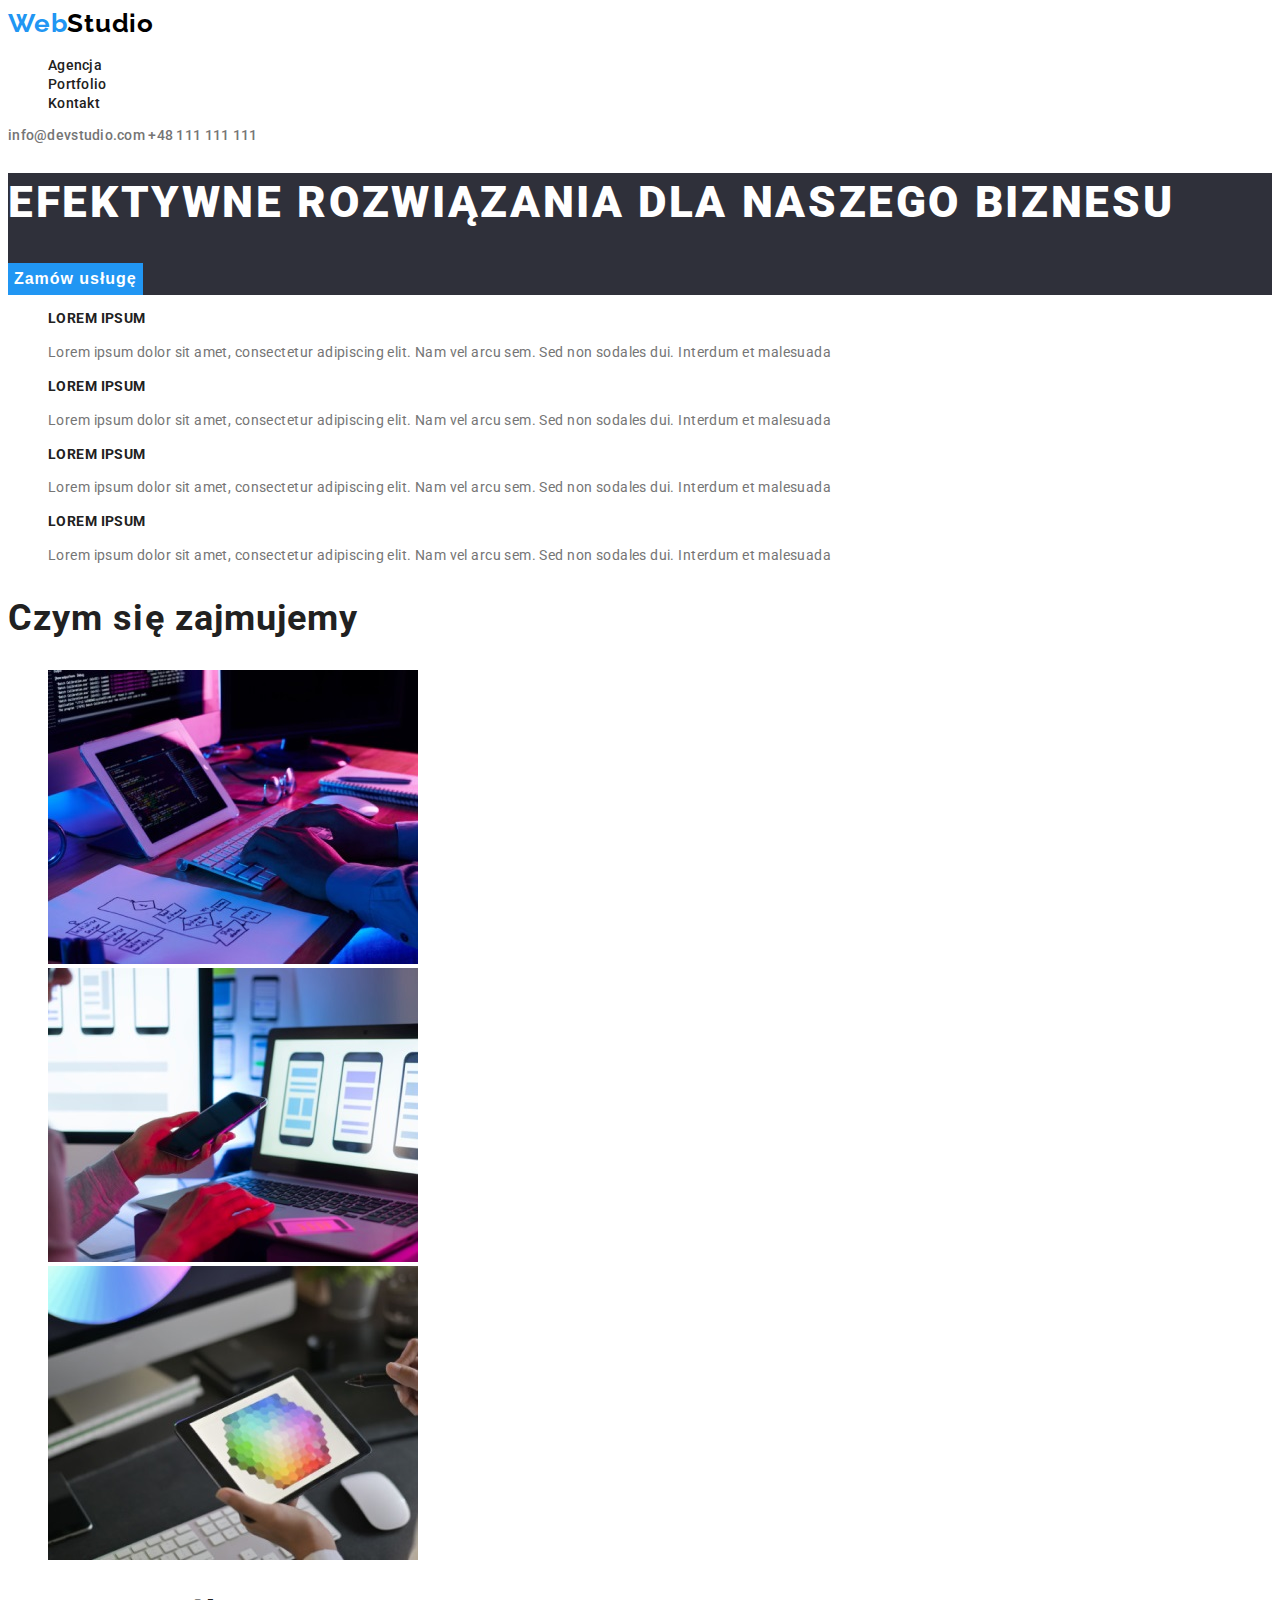
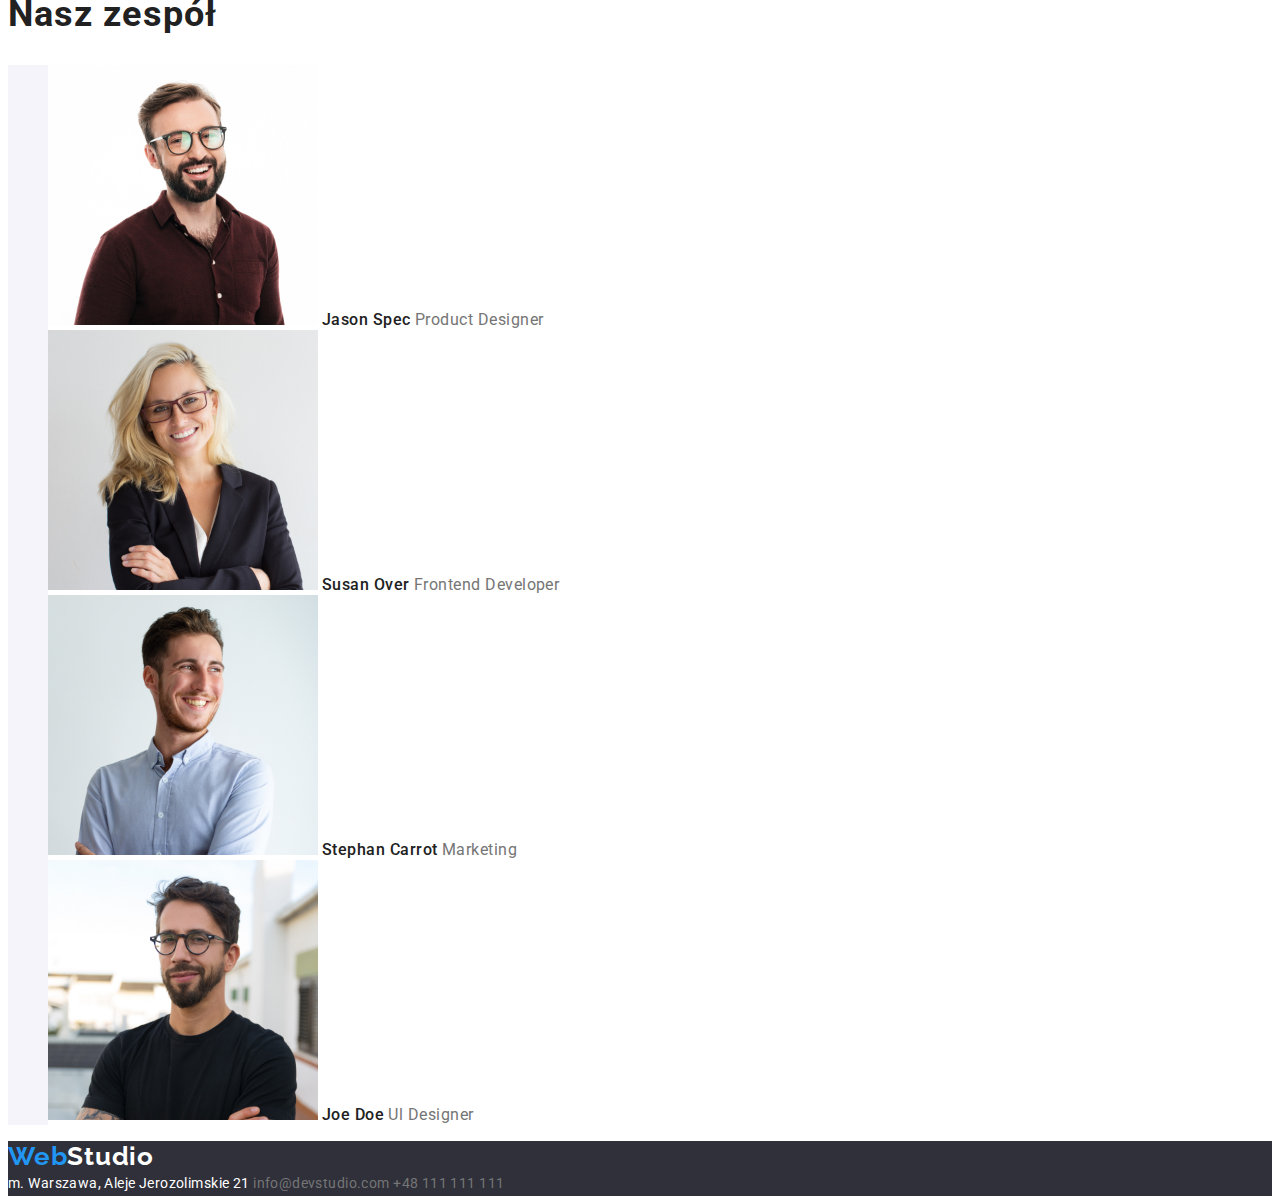
==== index.html @ a043629a "Add files via upload" ====
<!DOCTYPE html>
<html lang="pl">
    <head>
        <meta charset="UTF-8" />
        <meta http-equiv="X-UA-Compatible" content="IE=edge" />
        <meta name="viewport" content="width=device-width, initial-scale=1.0" />
        <title>2 zadanie domowe GoIT</title>
        <!--font czcionka-->
        <link rel="preconnect" href="https://fonts.googleapis.com" />
        <link rel="preconnect" href="https://fonts.gstatic.com" crossorigin />
        <link
            href="https://fonts.googleapis.com/css2?family=Raleway:wght@700&family=Roboto:wght@400;500;700;900&display=swap"
            rel="stylesheet"
        />
        <!--CSS-->
        <link rel="stylesheet" href="style.css" />
    </head>
    <body>
        <header>
            <nav class="navigation">
                <a class="logo" href="index.html"
                    ><span class="logo-web">Web</span>Studio</a
                >
                <ul class="main-nav">
                    <li><a href="#">Agencja</a></li>
                    <li>
                        <a href="portfolio.html">Portfolio</a>
                    </li>
                    <li><a href="#">Kontakt</a></li>
                </ul>
            </nav>
            <div class="header-contacts">
                <a href="mailto:info@devstudio.com">info@devstudio.com</a>
                <a href="tel:+48111111111">+48 111 111 111</a>
            </div>
        </header>
        <main>
            <section class="main-question">
                <h1>efektywne rozwiązania dla naszego biznesu</h1>
                <button type="button">Zamów usługę</button>
            </section>
            <!--definicje-->
            <section>
                <ul class="descriptions-list">
                    <li>
                        <h3>lorem ipsum</h3>
                        <p>
                            Lorem ipsum dolor sit amet, consectetur adipiscing
                            elit. Nam vel arcu sem. Sed non sodales dui.
                            Interdum et malesuada
                        </p>
                    </li>
                    <li>
                        <h3>lorem ipsum</h3>
                        <p>
                            Lorem ipsum dolor sit amet, consectetur adipiscing
                            elit. Nam vel arcu sem. Sed non sodales dui.
                            Interdum et malesuada
                        </p>
                    </li>
                    <li>
                        <h3>lorem ipsum</h3>
                        <p>
                            Lorem ipsum dolor sit amet, consectetur adipiscing
                            elit. Nam vel arcu sem. Sed non sodales dui.
                            Interdum et malesuada
                        </p>
                    </li>
                    <li>
                        <h3>lorem ipsum</h3>
                        <p>
                            Lorem ipsum dolor sit amet, consectetur adipiscing
                            elit. Nam vel arcu sem. Sed non sodales dui.
                            Interdum et malesuada
                        </p>
                    </li>
                </ul>
            </section>
            <!--specyfikacja-->
            <section class="specification-images">
                <h2>Czym się zajmujemy</h2>
                <ul class="device-photos">
                    <li>
                        <img
                            src="images/writing-computer.jpg"
                            alt="osoba pracująca na laptopie"
                            width="370"
                            height="294"
                        />
                    </li>
                    <li>
                        <img
                            src="images/phone-computer.jpg"
                            alt="osoba pracująca na laptopie trzyma w dłoni telefon"
                            width="370"
                            height="294"
                        />
                    </li>
                    <li>
                        <img
                            src="images/clicking-tablet.jpg"
                            alt="osoba pracująca na tablecie"
                            width="370"
                            height="294"
                        />
                    </li>
                </ul>
            </section>
            <!--nasz zespół-->
            <section class="our-team">
                <h2>Nasz zespół</h2>
                <ul class="team-list">
                    <li>
                        <img
                            src="images/jason-spec.jpg"
                            alt="Uśmiechnięty mężczyzna z brodą w okularach"
                            width="270"
                            height="260"
                        />
                        <span>Jason Spec</span>
                        <span>Product Designer</span>
                    </li>

                    <li>
                        <img
                            src="images/susan-over.jpg"
                            alt="Kobieta w blond włosach w okularach"
                            width="270"
                            height="260"
                        />
                        <span>Susan Over</span>
                        <span>Frontend Developer</span>
                    </li>
                    <li>
                        <img
                            src="images/stephan-carrot.jpg"
                            alt="Młody uśmiechnięty brunet"
                            width="270"
                            height="260"
                        />
                        <span>Stephan Carrot</span>
                        <span>Marketing</span>
                    </li>
                    <li>
                        <img
                            src="images/joe-doe.jpg"
                            alt="Brunet w okularach z zarostem"
                            width="270"
                            height="260"
                        />
                        <span>Joe Doe</span>
                        <span>Ul Designer</span>
                    </li>
                </ul>
            </section>
        </main>
        <footer class="main-footer">
            <a class="logo" href="index.html"
                ><span class="logo-web">Web</span
                ><span class="logo-studio">Studio</span></a
            >
            <address class="footer-contacts">
                m. Warszawa, Aleje Jerozolimskie 21
                <a href="mailto:info@devstudio.com">info@devstudio.com</a>
                <a href="tel:+48111111111">+48 111 111 111</a>
            </address>
        </footer>
    </body>
</html>
---- style.css ----
:root {
    --color1: #000000;
    --color2: #2196f3;
    --color3: #757575;
    --color4: #2f303a;
    --color5: #ffffff;
    --color6: #f5f4fa;
    --color7: #212121;
}
body {
    font-family: 'Raleway', sans-serif;
    font-family: 'Roboto', sans-serif;
    color: var(--color7);
    background-color: var(--color5);
}
.navigation a {
    text-decoration: none;
}
.logo {
    color: var(--color1);
    font-family: 'Raleway', sans-serif;
    font-weight: 700;
    font-size: 26px;
    line-height: 1.19;
    letter-spacing: 0.03em;
    text-decoration: none;
}
.logo-web {
    color: var(--color2);
}

.main-nav {
    list-style: none;
}
.main-nav a {
    color: var(--color7);
    font-weight: 500;
    font-size: 14px;
    line-height: 1.14;
    letter-spacing: 0.02em;
}
.main-nav a:hover,
.main-nav a:focus {
    cursor: pointer;
    color: var(--color2);
}

.header-contacts {
    font-weight: 500;
    font-size: 14px;
    line-height: 1.14;
    letter-spacing: 0.02em;
}
.header-contacts a {
    color: var(--color3);
    text-decoration: none;
}
.header-contacts a:hover,
.header-contacts a:focus {
    cursor: pointer;
    color: var(--color2);
}

.main-question {
    background-color: var(--color4);
}
.main-question h1 {
    letter-spacing: 0.06em;
    text-transform: uppercase;
    color: var(--color5);
    font-weight: 900;
    font-size: 44px;
    line-height: 1.36;
}

.main-question button {
    background: var(--color2);
    color: var(--color5);
    font-weight: 700;
    font-size: 16px;
    line-height: 1.88;
    letter-spacing: 0.06em;
    border: none;
    cursor: pointer;
}
.descriptions-list {
    list-style: none;
}

.descriptions-list h3 {
    font-weight: 700;
    font-size: 14px;
    line-height: 1.14;
    letter-spacing: 0.03em;
    text-transform: uppercase;
}
.descriptions-list p {
    color: var(--color3);
    font-size: 14px;
    line-height: 1.71;
    letter-spacing: 0.03em;
}

.specification-images h2 {
    font-weight: 700;
    font-size: 36px;
    line-height: 1.16;
    letter-spacing: 0.03em;
}
.device-photos {
    list-style: none;
}
.our-team h2 {
    font-weight: 700;
    font-size: 36px;
    line-height: 1.16;
    letter-spacing: 0.03em;
}
.team-list {
    background: var(--color6);
    list-style: none;
}
.team-list li {
    background: var(--color5);
}

.team-list span:nth-child(even) {
    color: var(--color7);
    font-weight: 500;
    font-size: 16px;
    line-height: 1.18;
    letter-spacing: 0.03em;
}
.team-list span:nth-child(odd) {
    color: var(--color3);
    font-size: 16px;
    line-height: 1.18;
    letter-spacing: 0.03em;
}

.main-footer {
    background: var(--color4);
}
.logo-studio {
    color: var(--color5);
}
.footer-contacts {
    font-style: normal;
    font-size: 14px;
    line-height: 1.71;
    letter-spacing: 0.03em;
    color: var(--color5);
}
.footer-contacts a {
    color: var(--color3);
    text-decoration: none;
}
.footer-contacts a:hover,
.footer-contacts a:focus {
    cursor: pointer;
    color: var(--color2);
}

.button-portfolio-list {
    list-style: none;
}
.button-portfolio-list button {
    background-color: var(--color6);
    border: none;
    font-weight: 500;
    font-size: 16px;
    line-height: 1.62;
    letter-spacing: 0.03em;
    color: var(--color7);
    cursor: pointer;
}
.button-portfolio-list button:hover,
.button-portfolio-list button:focus {
    color: var(--color5);
    background: var(--color2);
}
.portfolio-pages-list {
    list-style: none;
}
.portfolio-pages-list li {
    border: 1px solid #eeeeee;
}
.portfolio-pages-list span:nth-child(even) {
    font-weight: 700;
    font-size: 18px;
    line-height: 2;
    letter-spacing: 0.06em;
}
.portfolio-pages-list span:nth-child(odd) {
    color: var(--color3);
    font-size: 16px;
    line-height: 1.88;
    letter-spacing: 0.03em;
}
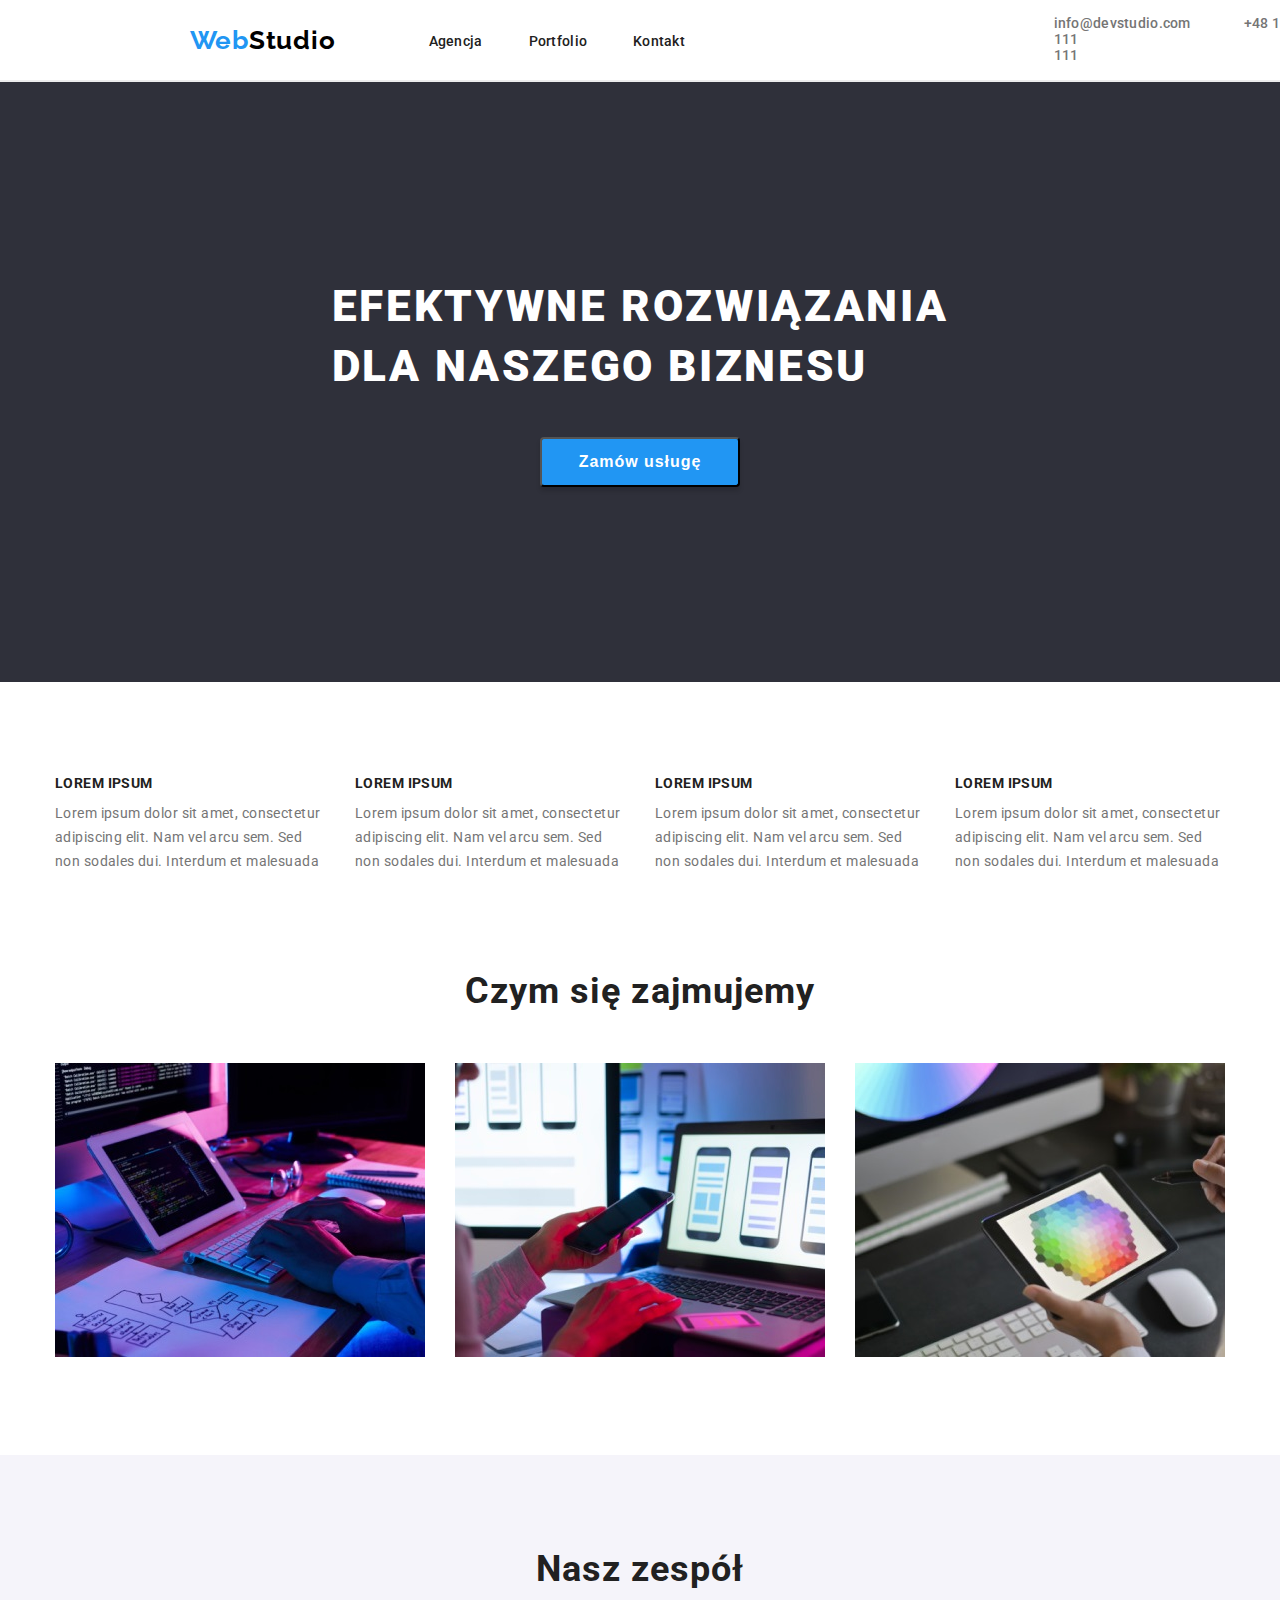
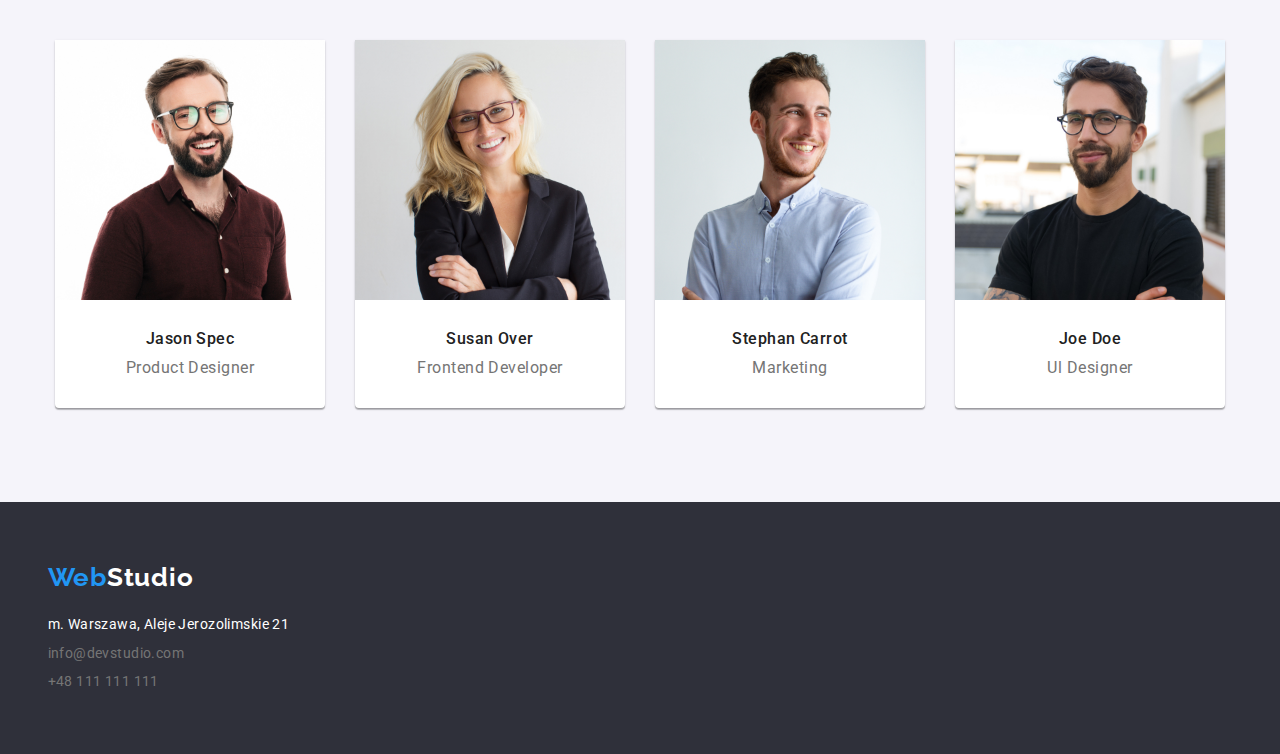
==== commit 47670991: "part 2 all content" ====
--- a/index.html
+++ b/index.html
@@ -1,169 +1,183 @@
 <!DOCTYPE html>
 <html lang="pl">
-    <head>
-        <meta charset="UTF-8" />
-        <meta http-equiv="X-UA-Compatible" content="IE=edge" />
-        <meta name="viewport" content="width=device-width, initial-scale=1.0" />
-        <title>2 zadanie domowe GoIT</title>
-        <!--font czcionka-->
-        <link rel="preconnect" href="https://fonts.googleapis.com" />
-        <link rel="preconnect" href="https://fonts.gstatic.com" crossorigin />
-        <link
-            href="https://fonts.googleapis.com/css2?family=Raleway:wght@700&family=Roboto:wght@400;500;700;900&display=swap"
-            rel="stylesheet"
-        />
-        <!--CSS-->
-        <link rel="stylesheet" href="style.css" />
-    </head>
-    <body>
-        <header>
-            <nav class="navigation">
-                <a class="logo" href="index.html"
-                    ><span class="logo-web">Web</span>Studio</a
-                >
-                <ul class="main-nav">
-                    <li><a href="#">Agencja</a></li>
-                    <li>
-                        <a href="portfolio.html">Portfolio</a>
-                    </li>
-                    <li><a href="#">Kontakt</a></li>
-                </ul>
-            </nav>
-            <div class="header-contacts">
-                <a href="mailto:info@devstudio.com">info@devstudio.com</a>
-                <a href="tel:+48111111111">+48 111 111 111</a>
-            </div>
-        </header>
-        <main>
-            <section class="main-question">
-                <h1>efektywne rozwiązania dla naszego biznesu</h1>
-                <button type="button">Zamów usługę</button>
-            </section>
-            <!--definicje-->
-            <section>
-                <ul class="descriptions-list">
-                    <li>
-                        <h3>lorem ipsum</h3>
-                        <p>
-                            Lorem ipsum dolor sit amet, consectetur adipiscing
-                            elit. Nam vel arcu sem. Sed non sodales dui.
-                            Interdum et malesuada
-                        </p>
-                    </li>
-                    <li>
-                        <h3>lorem ipsum</h3>
-                        <p>
-                            Lorem ipsum dolor sit amet, consectetur adipiscing
-                            elit. Nam vel arcu sem. Sed non sodales dui.
-                            Interdum et malesuada
-                        </p>
-                    </li>
-                    <li>
-                        <h3>lorem ipsum</h3>
-                        <p>
-                            Lorem ipsum dolor sit amet, consectetur adipiscing
-                            elit. Nam vel arcu sem. Sed non sodales dui.
-                            Interdum et malesuada
-                        </p>
-                    </li>
-                    <li>
-                        <h3>lorem ipsum</h3>
-                        <p>
-                            Lorem ipsum dolor sit amet, consectetur adipiscing
-                            elit. Nam vel arcu sem. Sed non sodales dui.
-                            Interdum et malesuada
-                        </p>
-                    </li>
-                </ul>
-            </section>
-            <!--specyfikacja-->
-            <section class="specification-images">
-                <h2>Czym się zajmujemy</h2>
-                <ul class="device-photos">
-                    <li>
-                        <img
-                            src="images/writing-computer.jpg"
-                            alt="osoba pracująca na laptopie"
-                            width="370"
-                            height="294"
-                        />
-                    </li>
-                    <li>
-                        <img
-                            src="images/phone-computer.jpg"
-                            alt="osoba pracująca na laptopie trzyma w dłoni telefon"
-                            width="370"
-                            height="294"
-                        />
-                    </li>
-                    <li>
-                        <img
-                            src="images/clicking-tablet.jpg"
-                            alt="osoba pracująca na tablecie"
-                            width="370"
-                            height="294"
-                        />
-                    </li>
-                </ul>
-            </section>
-            <!--nasz zespół-->
-            <section class="our-team">
-                <h2>Nasz zespół</h2>
-                <ul class="team-list">
-                    <li>
-                        <img
-                            src="images/jason-spec.jpg"
-                            alt="Uśmiechnięty mężczyzna z brodą w okularach"
-                            width="270"
-                            height="260"
-                        />
-                        <span>Jason Spec</span>
-                        <span>Product Designer</span>
-                    </li>
+  <head>
+    <meta charset="UTF-8" />
+    <meta http-equiv="X-UA-Compatible" content="IE=edge" />
+    <meta name="viewport" content="width=device-width, initial-scale=1.0" />
+    <title>3 zadanie domowe GoIT</title>
+    <!--font czcionka-->
+    <link rel="preconnect" href="https://fonts.googleapis.com" />
+    <link rel="preconnect" href="https://fonts.gstatic.com" crossorigin />
+    <link
+      href="https://fonts.googleapis.com/css2?family=Raleway:wght@700&family=Roboto:wght@400;500;700;900&display=swap"
+      rel="stylesheet"
+    />
+    <!--CSS-->
+    <link
+      rel="stylesheet"
+      href="https://cdnjs.cloudflare.com/ajax/libs/modern-normalize/1.1.0/modern-normalize.min.css"
+      integrity="sha512-wpPYUAdjBVSE4KJnH1VR1HeZfpl1ub8YT/NKx4PuQ5NmX2tKuGu6U/JRp5y+Y8XG2tV+wKQpNHVUX03MfMFn9Q=="
+      crossorigin="anonymous"
+      referrerpolicy="no-referrer"
+    />
+    <link rel="stylesheet" href="css/style.css" />
+  </head>
+  <body>
+    <header class="header">
+      <nav class="navigation">
+        <a class="logo" href="index.html"
+          ><span class="logo-web">Web</span>Studio</a
+        >
+        <ul class="main-nav">
+          <li><a href="#">Agencja</a></li>
+          <li>
+            <a href="portfolio.html">Portfolio</a>
+          </li>
+          <li><a href="#">Kontakt</a></li>
+        </ul>
+      </nav>
+      <div class="header-contacts">
+        <a href="mailto:info@devstudio.com">info@devstudio.com</a>
+        <a href="tel:+48111111111" class="phone-number">+48 111 111 111</a>
+      </div>
+    </header>
+    <div class="line"></div>
+    <main>
+        <section class="main-question">
+          <h1>efektywne rozwiązania </br> dla naszego biznesu</h1>
+          <button type="button">Zamów usługę</button>
+        </section>
+      <!--definicje-->
+      <section class="descriptions">
+        <ul class="descriptions-list">
+          <li>
+            <h3>lorem ipsum</h3>
+            <p>
+              Lorem ipsum dolor sit amet, consectetur adipiscing elit. Nam vel
+              arcu sem. Sed non sodales dui. Interdum et malesuada
+            </p>
+          </li>
+          <li>
+            <h3>lorem ipsum</h3>
+            <p>
+              Lorem ipsum dolor sit amet, consectetur adipiscing elit. Nam vel
+              arcu sem. Sed non sodales dui. Interdum et malesuada
+            </p>
+          </li>
+          <li>
+            <h3>lorem ipsum</h3>
+            <p>
+              Lorem ipsum dolor sit amet, consectetur adipiscing elit. Nam vel
+              arcu sem. Sed non sodales dui. Interdum et malesuada
+            </p>
+          </li>
+          <li>
+            <h3>lorem ipsum</h3>
+            <p>
+              Lorem ipsum dolor sit amet, consectetur adipiscing elit. Nam vel
+              arcu sem. Sed non sodales dui. Interdum et malesuada
+            </p>
+          </li>
+        </ul>
+      </section>
+      <!--specyfikacja-->
+      <section class="specification-images">
+        <h2>Czym się zajmujemy</h2>
+        <ul class="device-photos">
+          <li>
+            <img
+              src="images/writing-computer.jpg"
+              alt="osoba pracująca na laptopie"
+              width="370"
+              height="294"
+            />
+          </li>
+          <li>
+            <img
+              src="images/phone-computer.jpg"
+              alt="osoba pracująca na laptopie trzyma w dłoni telefon"
+              width="370"
+              height="294"
+            />
+          </li>
+          <li>
+            <img
+              src="images/clicking-tablet.jpg"
+              alt="osoba pracująca na tablecie"
+              width="370"
+              height="294"
+            />
+          </li>
+        </ul>
+      </section>
+      <!--nasz zespół-->
+      <section class="our-team">
+        <h2>Nasz zespół</h2>
+        <ul class="team-list">
+          <li>
+            <img
+              src="images/jason-spec.jpg"
+              alt="Uśmiechnięty mężczyzna z brodą w okularach"
+              width="270"
+              height="260"
+            />
+            <div class="employee">
+              <span>Jason Spec</span>
+              <span>Product Designer</span>
+          </div>
+          </li>
 
-                    <li>
-                        <img
-                            src="images/susan-over.jpg"
-                            alt="Kobieta w blond włosach w okularach"
-                            width="270"
-                            height="260"
-                        />
-                        <span>Susan Over</span>
-                        <span>Frontend Developer</span>
-                    </li>
-                    <li>
-                        <img
-                            src="images/stephan-carrot.jpg"
-                            alt="Młody uśmiechnięty brunet"
-                            width="270"
-                            height="260"
-                        />
-                        <span>Stephan Carrot</span>
-                        <span>Marketing</span>
-                    </li>
-                    <li>
-                        <img
-                            src="images/joe-doe.jpg"
-                            alt="Brunet w okularach z zarostem"
-                            width="270"
-                            height="260"
-                        />
-                        <span>Joe Doe</span>
-                        <span>Ul Designer</span>
-                    </li>
-                </ul>
-            </section>
-        </main>
-        <footer class="main-footer">
-            <a class="logo" href="index.html"
-                ><span class="logo-web">Web</span
-                ><span class="logo-studio">Studio</span></a
-            >
-            <address class="footer-contacts">
-                m. Warszawa, Aleje Jerozolimskie 21
-                <a href="mailto:info@devstudio.com">info@devstudio.com</a>
-                <a href="tel:+48111111111">+48 111 111 111</a>
-            </address>
-        </footer>
-    </body>
+          <li>
+            <img
+              src="images/susan-over.jpg"
+              alt="Kobieta w blond włosach w okularach"
+              width="270"
+              height="260"
+            />
+            <div class="employee">
+              <span>Susan Over</span>
+              <span>Frontend Developer</span>
+          </div>
+          </li>
+          <li>
+            <img
+              src="images/stephan-carrot.jpg"
+              alt="Młody uśmiechnięty brunet"
+              width="270"
+              height="260"
+            />
+            <div class="employee">
+              <span>Stephan Carrot</span>
+              <span>Marketing</span>
+          </div>
+          </li>
+          <li>
+            <img
+              src="images/joe-doe.jpg"
+              alt="Brunet w okularach z zarostem"
+              width="270"
+              height="260"
+            />
+            <div class="employee">
+              <span>Joe Doe</span>
+              <span>Ul Designer</span>
+          </div>
+          </li>
+        </ul>
+      </section>
+    </main>
+    <footer class="main-footer">
+      <div class="container">
+        <a class="logo" href="index.html"
+          ><span class="logo-web">Web</span
+          ><span class="logo-studio">Studio</span></a
+        >
+        <address class="footer-contacts">
+          m. Warszawa, Aleje Jerozolimskie 21
+          <a href="mailto:info@devstudio.com">info@devstudio.com</a>
+          <a href="tel:+48111111111">+48 111 111 111</a>
+        </address>
+      </div>
+    </footer>
+  </body>
 </html>
--- a/css/style.css
+++ b/css/style.css
@@ -0,0 +1,375 @@
+:root {
+  --color1: #000000;
+  --color2: #2196f3;
+  --color3: #757575;
+  --color4: #2f303a;
+  --color5: #ffffff;
+  --color6: #f5f4fa;
+  --color7: #212121;
+  --color8: #ececec;
+}
+* {
+  margin: 0;
+  padding: 9;
+}
+body {
+  font-family: "Raleway", sans-serif;
+  font-family: "Roboto", sans-serif;
+  color: var(--color7);
+  background-color: var(--color5);
+}
+
+a {
+  text-decoration: none;
+}
+ul {
+  list-style: none;
+}
+
+.header {
+  height: 80px;
+  display: flex;
+  align-items: center;
+  padding-top: 0px;
+  margin: 0 auto;
+  justify-content: center;
+}
+.navigation {
+  display: flex;
+  padding-left: 215px;
+}
+
+.logo {
+  color: var(--color1);
+  font-family: "Raleway", sans-serif;
+  font-weight: 700;
+  font-size: 26px;
+  line-height: 1.19;
+  letter-spacing: 0.03em;
+  text-decoration: none;
+}
+.logo-web {
+  color: var(--color2);
+}
+.main-nav {
+  display: flex;
+  align-items: center;
+  width: 254px;
+  margin: 0;
+  margin-right: 371px;
+  margin-left: 93px;
+  gap: 46px;
+  padding-left: 0px;
+}
+.main-nav a {
+  color: var(--color7);
+  font-weight: 500;
+  font-size: 14px;
+  line-height: 1.14;
+  letter-spacing: 0.02em;
+}
+.main-nav a:hover,
+.main-nav a:focus {
+  cursor: pointer;
+  color: var(--color2);
+}
+
+.header-contacts {
+  font-weight: 500;
+  font-size: 14px;
+  line-height: 1.14;
+  letter-spacing: 0.02em;
+}
+.header-contacts a {
+  color: var(--color3);
+}
+.header-contacts a:hover,
+.header-contacts a:focus {
+  cursor: pointer;
+  color: var(--color2);
+}
+.main {
+  margin: 0 auto;
+}
+.main-question {
+  background-color: var(--color4);
+  height: 600px;
+  display: flex;
+  flex-direction: column;
+  align-items: center;
+  gap: 40px;
+  justify-content: center;
+}
+.main-question h1 {
+  letter-spacing: 0.06em;
+  text-transform: uppercase;
+  color: var(--color5);
+  font-weight: 900;
+  font-size: 44px;
+  line-height: 1.36;
+}
+
+.main-question button {
+  background: var(--color2);
+  color: var(--color5);
+  font-weight: 700;
+  font-size: 16px;
+  line-height: 1.88;
+  letter-spacing: 0.06em;
+  cursor: pointer;
+  box-shadow: 0px 4px 4px rgba(0, 0, 0, 0.15);
+  border-radius: 4px;
+  width: 200px;
+  height: 50px;
+}
+.descriptions-list {
+  display: flex;
+  justify-content: center;
+  gap: 30px;
+  margin-top: 94px;
+  padding-left: 0px;
+}
+
+.descriptions-list h3 {
+  font-weight: 700;
+  font-size: 14px;
+  line-height: 1.14;
+  letter-spacing: 0.03em;
+  text-transform: uppercase;
+}
+.descriptions-list p {
+  color: var(--color3);
+  font-size: 14px;
+  line-height: 1.71;
+  letter-spacing: 0.03em;
+  width: 270px;
+  height: 75px;
+  padding-top: 10px;
+}
+.specification-images {
+  display: flex;
+  justify-items: center;
+  flex-direction: column;
+  align-items: center;
+  gap: 50px;
+}
+.specification-images h2 {
+  font-weight: 700;
+  font-size: 36px;
+  line-height: 1.16;
+  letter-spacing: 0.03em;
+  margin-top: 94px;
+}
+.device-photos {
+  display: flex;
+  gap: 30px;
+  margin-bottom: 94px;
+  padding-left: 0px;
+}
+
+.our-team {
+  padding-top: 94px;
+  background: var(--color6);
+  display: flex;
+  flex-direction: column;
+  gap: 50px;
+}
+
+.our-team h2 {
+  font-weight: 700;
+  font-size: 36px;
+  line-height: 1.16;
+  letter-spacing: 0.03em;
+  text-align: center;
+}
+.team-list {
+  display: flex;
+  justify-content: center;
+  align-items: center;
+  gap: 30px;
+  margin-bottom: 94px;
+  padding-left: 0px;
+}
+.team-list li {
+  background: var(--color5);
+  width: 270px;
+  height: 368px;
+  box-shadow: 0px 1px 3px rgba(0, 0, 0, 0.12), 0px 1px 1px rgba(0, 0, 0, 0.14),
+    0px 2px 1px rgba(0, 0, 0, 0.2);
+  border-radius: 0px 0px 4px 4px;
+  display: flex;
+  flex-direction: column;
+  gap: 30px;
+}
+
+.team-list span:nth-child(odd) {
+  color: var(--color7);
+  font-weight: 500;
+  font-size: 16px;
+  line-height: 1.18;
+  letter-spacing: 0.03em;
+}
+.team-list span:nth-child(even) {
+  color: var(--color3);
+  font-size: 16px;
+  line-height: 1.18;
+  letter-spacing: 0.03em;
+}
+
+.team-list .employee {
+  display: flex;
+  flex-direction: column;
+  gap: 10px;
+  align-items: center;
+}
+
+.main-footer {
+  background: var(--color4);
+  height: 252px;
+  display: flex;
+  justify-content: center;
+}
+
+.main-footer .container {
+  display: flex;
+  flex-direction: column;
+  gap: 20px;
+  justify-content: center;
+  padding-left: 15px;
+}
+
+.logo-studio {
+  color: var(--color5);
+}
+
+.footer-contacts {
+  font-style: normal;
+  font-size: 14px;
+  line-height: 1.71;
+  letter-spacing: 0.03em;
+  color: var(--color5);
+  display: flex;
+  flex-direction: column;
+  justify-content: space-between;
+  height: 81px;
+}
+
+.footer-contacts a {
+  color: var(--color3);
+}
+
+.footer-contacts a:hover,
+.footer-contacts a:focus {
+  cursor: pointer;
+  color: var(--color2);
+}
+
+.portfolio-main {
+  height: 1360px;
+  margin-top: 94px;
+  margin-bottom: 94px;
+  display: flex;
+  flex-direction: column;
+  align-items: center;
+  gap: 34px;
+}
+
+.button-portfolio-list {
+  display: flex;
+  gap: 8px;
+  padding: 0;
+  width: 572;
+  height: 54;
+}
+
+.button-portfolio-list button {
+  background-color: var(--color6);
+  border: none;
+  font-weight: 500;
+  font-size: 16px;
+  line-height: 1.62;
+  letter-spacing: 0.03em;
+  color: var(--color7);
+  cursor: pointer;
+  border-radius: 4px;
+  padding: 6px 22px;
+}
+.button-portfolio-list button:hover,
+.button-portfolio-list button:focus {
+  color: var(--color5);
+  background: var(--color2);
+  box-shadow: 0px 3px 1px rgba(0, 0, 0, 0.1), 0px 1px 2px rgba(0, 0, 0, 0.08),
+    0px 2px 2px rgba(0, 0, 0, 0.12);
+  border-radius: 4px;
+}
+
+.portfolio-pages-list {
+  display: flex;
+  padding-left: 0%;
+}
+
+.first-row {
+  display: flex;
+  gap: 30px;
+  padding-left: 0;
+  padding-right: 0;
+}
+
+.second-row {
+  display: flex;
+  gap: 30px;
+  padding-left: 0;
+  padding-right: 0;
+}
+
+.third-row {
+  display: flex;
+  gap: 30px;
+  padding-left: 0;
+  padding-right: 0;
+}
+
+.row-gap {
+  display: flex;
+  flex-direction: column;
+  gap: 30px;
+}
+.tale {
+  display: flex;
+  flex-direction: column;
+  gap: 4px;
+  align-items: flex-start;
+  padding: 20px 24px;
+}
+.portfolio-pages-list li {
+  border: 1px solid #eeeeee;
+  width: 370px;
+  height: 404px;
+}
+.portfolio-pages-list span:nth-child(odd) {
+  font-weight: 700;
+  font-size: 18px;
+  line-height: 2;
+  letter-spacing: 0.06em;
+}
+.portfolio-pages-list span:nth-child(even) {
+  color: var(--color3);
+  font-size: 16px;
+  line-height: 1.88;
+  letter-spacing: 0.03em;
+}
+
+.container {
+  width: 1200px;
+  margin: 0;
+}
+
+.phone-number {
+  margin-left: 50px;
+  margin-right: 227px;
+  padding: 0;
+}
+
+.line {
+  border: 1px solid var(--color8);
+}
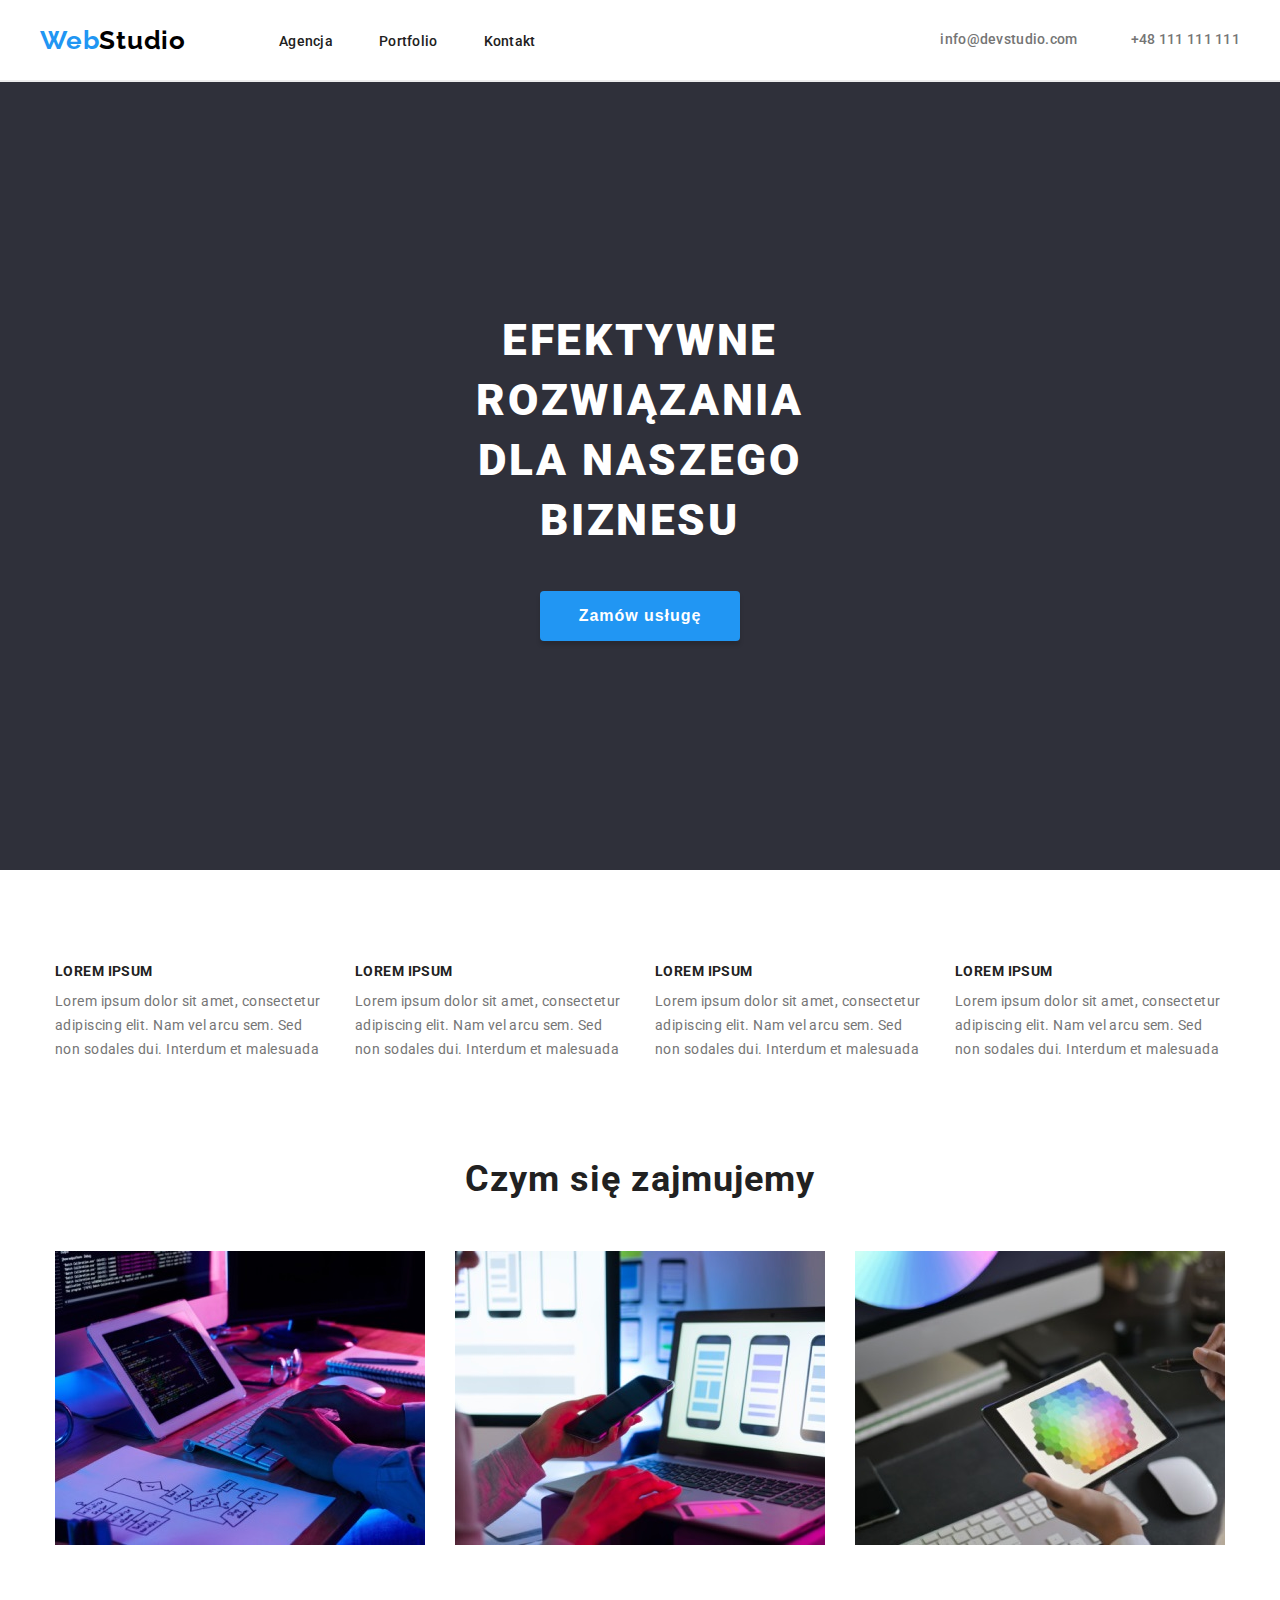
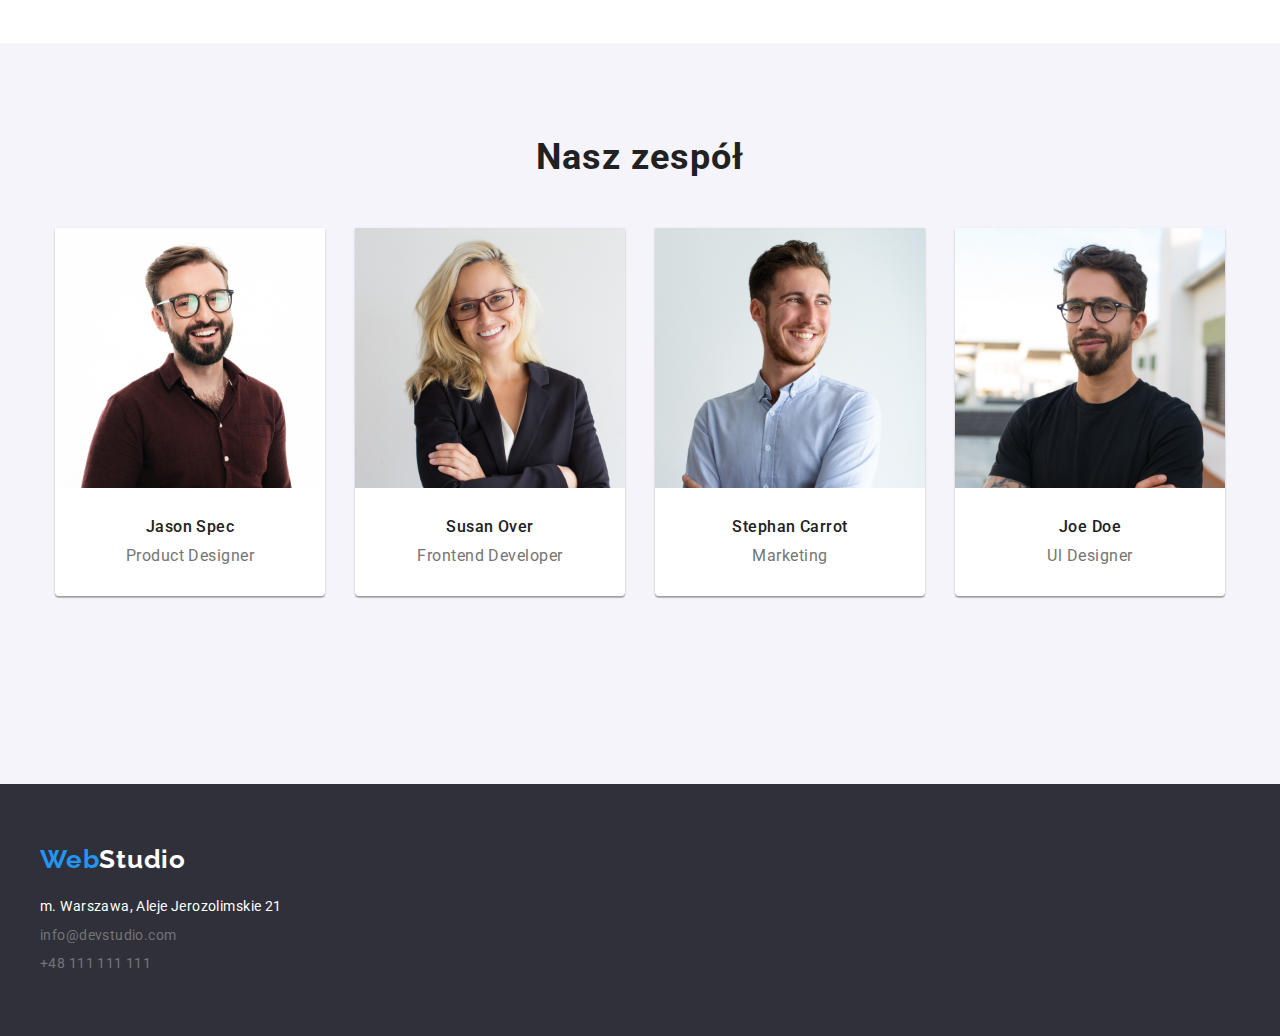
==== commit deaed172: "fix part 3" ====
--- a/index.html
+++ b/index.html
@@ -23,148 +23,151 @@
     <link rel="stylesheet" href="css/style.css" />
   </head>
   <body>
-    <header class="header">
-      <nav class="navigation">
-        <a class="logo" href="index.html"
-          ><span class="logo-web">Web</span>Studio</a
-        >
-        <ul class="main-nav">
-          <li><a href="#">Agencja</a></li>
-          <li>
-            <a href="portfolio.html">Portfolio</a>
-          </li>
-          <li><a href="#">Kontakt</a></li>
-        </ul>
-      </nav>
-      <div class="header-contacts">
-        <a href="mailto:info@devstudio.com">info@devstudio.com</a>
-        <a href="tel:+48111111111" class="phone-number">+48 111 111 111</a>
-      </div>
-    </header>
+    
+      <header class="header container">
+        <nav class="navigation">
+          <a class="logo" href="index.html"
+            ><span class="logo-web">Web</span>Studio</a
+          >
+          <ul class="main-nav">
+            <li><a href="#">Agencja</a></li>
+            <li>
+              <a href="portfolio.html">Portfolio</a>
+            </li>
+            <li><a href="#">Kontakt</a></li>
+          </ul>
+        </nav>
+        <div class="header-contacts">
+          <a href="mailto:info@devstudio.com">info@devstudio.com</a>
+          <a href="tel:+48111111111" class="phone-number">+48 111 111 111</a>
+        </div>
+      </header>
+    
     <div class="line"></div>
     <main>
-        <section class="main-question">
-          <h1>efektywne rozwiązania </br> dla naszego biznesu</h1>
+        <section class="section main-question">
+          <h1>efektywne rozwiązania dla naszego biznesu</h1>
           <button type="button">Zamów usługę</button>
         </section>
-      <!--definicje-->
-      <section class="descriptions">
-        <ul class="descriptions-list">
-          <li>
-            <h3>lorem ipsum</h3>
-            <p>
-              Lorem ipsum dolor sit amet, consectetur adipiscing elit. Nam vel
-              arcu sem. Sed non sodales dui. Interdum et malesuada
-            </p>
-          </li>
-          <li>
-            <h3>lorem ipsum</h3>
-            <p>
-              Lorem ipsum dolor sit amet, consectetur adipiscing elit. Nam vel
-              arcu sem. Sed non sodales dui. Interdum et malesuada
-            </p>
-          </li>
-          <li>
-            <h3>lorem ipsum</h3>
-            <p>
-              Lorem ipsum dolor sit amet, consectetur adipiscing elit. Nam vel
-              arcu sem. Sed non sodales dui. Interdum et malesuada
-            </p>
-          </li>
-          <li>
-            <h3>lorem ipsum</h3>
-            <p>
-              Lorem ipsum dolor sit amet, consectetur adipiscing elit. Nam vel
-              arcu sem. Sed non sodales dui. Interdum et malesuada
-            </p>
-          </li>
-        </ul>
-      </section>
-      <!--specyfikacja-->
-      <section class="specification-images">
-        <h2>Czym się zajmujemy</h2>
-        <ul class="device-photos">
-          <li>
-            <img
-              src="images/writing-computer.jpg"
-              alt="osoba pracująca na laptopie"
-              width="370"
-              height="294"
-            />
-          </li>
-          <li>
-            <img
-              src="images/phone-computer.jpg"
-              alt="osoba pracująca na laptopie trzyma w dłoni telefon"
-              width="370"
-              height="294"
-            />
-          </li>
-          <li>
-            <img
-              src="images/clicking-tablet.jpg"
-              alt="osoba pracująca na tablecie"
-              width="370"
-              height="294"
-            />
-          </li>
-        </ul>
-      </section>
-      <!--nasz zespół-->
-      <section class="our-team">
-        <h2>Nasz zespół</h2>
-        <ul class="team-list">
-          <li>
-            <img
-              src="images/jason-spec.jpg"
-              alt="Uśmiechnięty mężczyzna z brodą w okularach"
-              width="270"
-              height="260"
-            />
-            <div class="employee">
-              <span>Jason Spec</span>
-              <span>Product Designer</span>
-          </div>
-          </li>
+        <!--definicje-->
+        <section class="section descriptions">
+          <ul class="descriptions-list">
+            <li>
+              <h3>lorem ipsum</h3>
+              <p>
+                Lorem ipsum dolor sit amet, consectetur adipiscing elit. Nam vel
+                arcu sem. Sed non sodales dui. Interdum et malesuada
+              </p>
+            </li>
+            <li>
+              <h3>lorem ipsum</h3>
+              <p>
+                Lorem ipsum dolor sit amet, consectetur adipiscing elit. Nam vel
+                arcu sem. Sed non sodales dui. Interdum et malesuada
+              </p>
+            </li>
+            <li>
+              <h3>lorem ipsum</h3>
+              <p>
+                Lorem ipsum dolor sit amet, consectetur adipiscing elit. Nam vel
+                arcu sem. Sed non sodales dui. Interdum et malesuada
+              </p>
+            </li>
+            <li>
+              <h3>lorem ipsum</h3>
+              <p>
+                Lorem ipsum dolor sit amet, consectetur adipiscing elit. Nam vel
+                arcu sem. Sed non sodales dui. Interdum et malesuada
+              </p>
+            </li>
+          </ul>
+        </section>
+        <!--specyfikacja-->
+        <section class="specification-images">
+          <h2>Czym się zajmujemy</h2>
+          <ul class="device-photos">
+            <li>
+              <img
+                src="images/writing-computer.jpg"
+                alt="osoba pracująca na laptopie"
+                width="370"
+                height="294"
+              />
+            </li>
+            <li>
+              <img
+                src="images/phone-computer.jpg"
+                alt="osoba pracująca na laptopie trzyma w dłoni telefon"
+                width="370"
+                height="294"
+              />
+            </li>
+            <li>
+              <img
+                src="images/clicking-tablet.jpg"
+                alt="osoba pracująca na tablecie"
+                width="370"
+                height="294"
+              />
+            </li>
+          </ul>
+        </section>
+        <!--nasz zespół-->
+        <section class="section our-team">
+          <h2>Nasz zespół</h2>
+          <ul class="team-list">
+            <li>
+              <img
+                src="images/jason-spec.jpg"
+                alt="Uśmiechnięty mężczyzna z brodą w okularach"
+                width="270"
+                height="260"
+              />
+              <div class="employee">
+                <span>Jason Spec</span>
+                <span>Product Designer</span>
+              </div>
+            </li>
 
-          <li>
-            <img
-              src="images/susan-over.jpg"
-              alt="Kobieta w blond włosach w okularach"
-              width="270"
-              height="260"
-            />
-            <div class="employee">
-              <span>Susan Over</span>
-              <span>Frontend Developer</span>
-          </div>
-          </li>
-          <li>
-            <img
-              src="images/stephan-carrot.jpg"
-              alt="Młody uśmiechnięty brunet"
-              width="270"
-              height="260"
-            />
-            <div class="employee">
-              <span>Stephan Carrot</span>
-              <span>Marketing</span>
-          </div>
-          </li>
-          <li>
-            <img
-              src="images/joe-doe.jpg"
-              alt="Brunet w okularach z zarostem"
-              width="270"
-              height="260"
-            />
-            <div class="employee">
-              <span>Joe Doe</span>
-              <span>Ul Designer</span>
-          </div>
-          </li>
-        </ul>
-      </section>
+            <li>
+              <img
+                src="images/susan-over.jpg"
+                alt="Kobieta w blond włosach w okularach"
+                width="270"
+                height="260"
+              />
+              <div class="employee">
+                <span>Susan Over</span>
+                <span>Frontend Developer</span>
+              </div>
+            </li>
+            <li>
+              <img
+                src="images/stephan-carrot.jpg"
+                alt="Młody uśmiechnięty brunet"
+                width="270"
+                height="260"
+              />
+              <div class="employee">
+                <span>Stephan Carrot</span>
+                <span>Marketing</span>
+              </div>
+            </li>
+            <li>
+              <img
+                src="images/joe-doe.jpg"
+                alt="Brunet w okularach z zarostem"
+                width="270"
+                height="260"
+              />
+              <div class="employee">
+                <span>Joe Doe</span>
+                <span>Ul Designer</span>
+              </div>
+            </li>
+          </ul>
+        </section>
+      </div>
     </main>
     <footer class="main-footer">
       <div class="container">
--- a/css/style.css
+++ b/css/style.css
@@ -10,13 +10,15 @@
 }
 * {
   margin: 0;
-  padding: 9;
+  padding: 0;
 }
 body {
-  font-family: "Raleway", sans-serif;
   font-family: "Roboto", sans-serif;
   color: var(--color7);
   background-color: var(--color5);
+  max-width: 1600px;
+  margin-left: auto;
+  margin-right: auto;
 }
 
 a {
@@ -32,11 +34,10 @@
   align-items: center;
   padding-top: 0px;
   margin: 0 auto;
-  justify-content: center;
+  justify-content: space-between;
 }
 .navigation {
   display: flex;
-  padding-left: 215px;
 }
 
 .logo {
@@ -54,9 +55,9 @@
 .main-nav {
   display: flex;
   align-items: center;
-  width: 254px;
+
   margin: 0;
-  margin-right: 371px;
+
   margin-left: 93px;
   gap: 46px;
   padding-left: 0px;
@@ -79,6 +80,7 @@
   font-size: 14px;
   line-height: 1.14;
   letter-spacing: 0.02em;
+  margin-right: 0px;
 }
 .header-contacts a {
   color: var(--color3);
@@ -107,6 +109,9 @@
   font-weight: 900;
   font-size: 44px;
   line-height: 1.36;
+  margin-left: 452px;
+  margin-right: 452px;
+  text-align: center;
 }
 
 .main-question button {
@@ -121,12 +126,14 @@
   border-radius: 4px;
   width: 200px;
   height: 50px;
+  border: none;
+  outline: none;
 }
 .descriptions-list {
   display: flex;
   justify-content: center;
   gap: 30px;
-  margin-top: 94px;
+
   padding-left: 0px;
 }
 
@@ -152,18 +159,18 @@
   flex-direction: column;
   align-items: center;
   gap: 50px;
+  margin-bottom: 94px;
 }
 .specification-images h2 {
   font-weight: 700;
   font-size: 36px;
   line-height: 1.16;
   letter-spacing: 0.03em;
-  margin-top: 94px;
 }
 .device-photos {
   display: flex;
   gap: 30px;
-  margin-bottom: 94px;
+
   padding-left: 0px;
 }
 
@@ -266,8 +273,8 @@
 
 .portfolio-main {
   height: 1360px;
-  margin-top: 94px;
-  margin-bottom: 94px;
+
+  margin-bottom: 188px;
   display: flex;
   flex-direction: column;
   align-items: center;
@@ -340,9 +347,10 @@
   gap: 4px;
   align-items: flex-start;
   padding: 20px 24px;
+  border: 1px solid #eeeeee;
+  margin-top: -4px;
 }
 .portfolio-pages-list li {
-  border: 1px solid #eeeeee;
   width: 370px;
   height: 404px;
 }
@@ -361,13 +369,17 @@
 
 .container {
   width: 1200px;
-  margin: 0;
+  margin: 0 auto;
+  padding: 0 15px;
+}
+
+.section {
+  padding-top: 94px;
+  padding-bottom: 94px;
 }
 
 .phone-number {
   margin-left: 50px;
-  margin-right: 227px;
-  padding: 0;
 }
 
 .line {
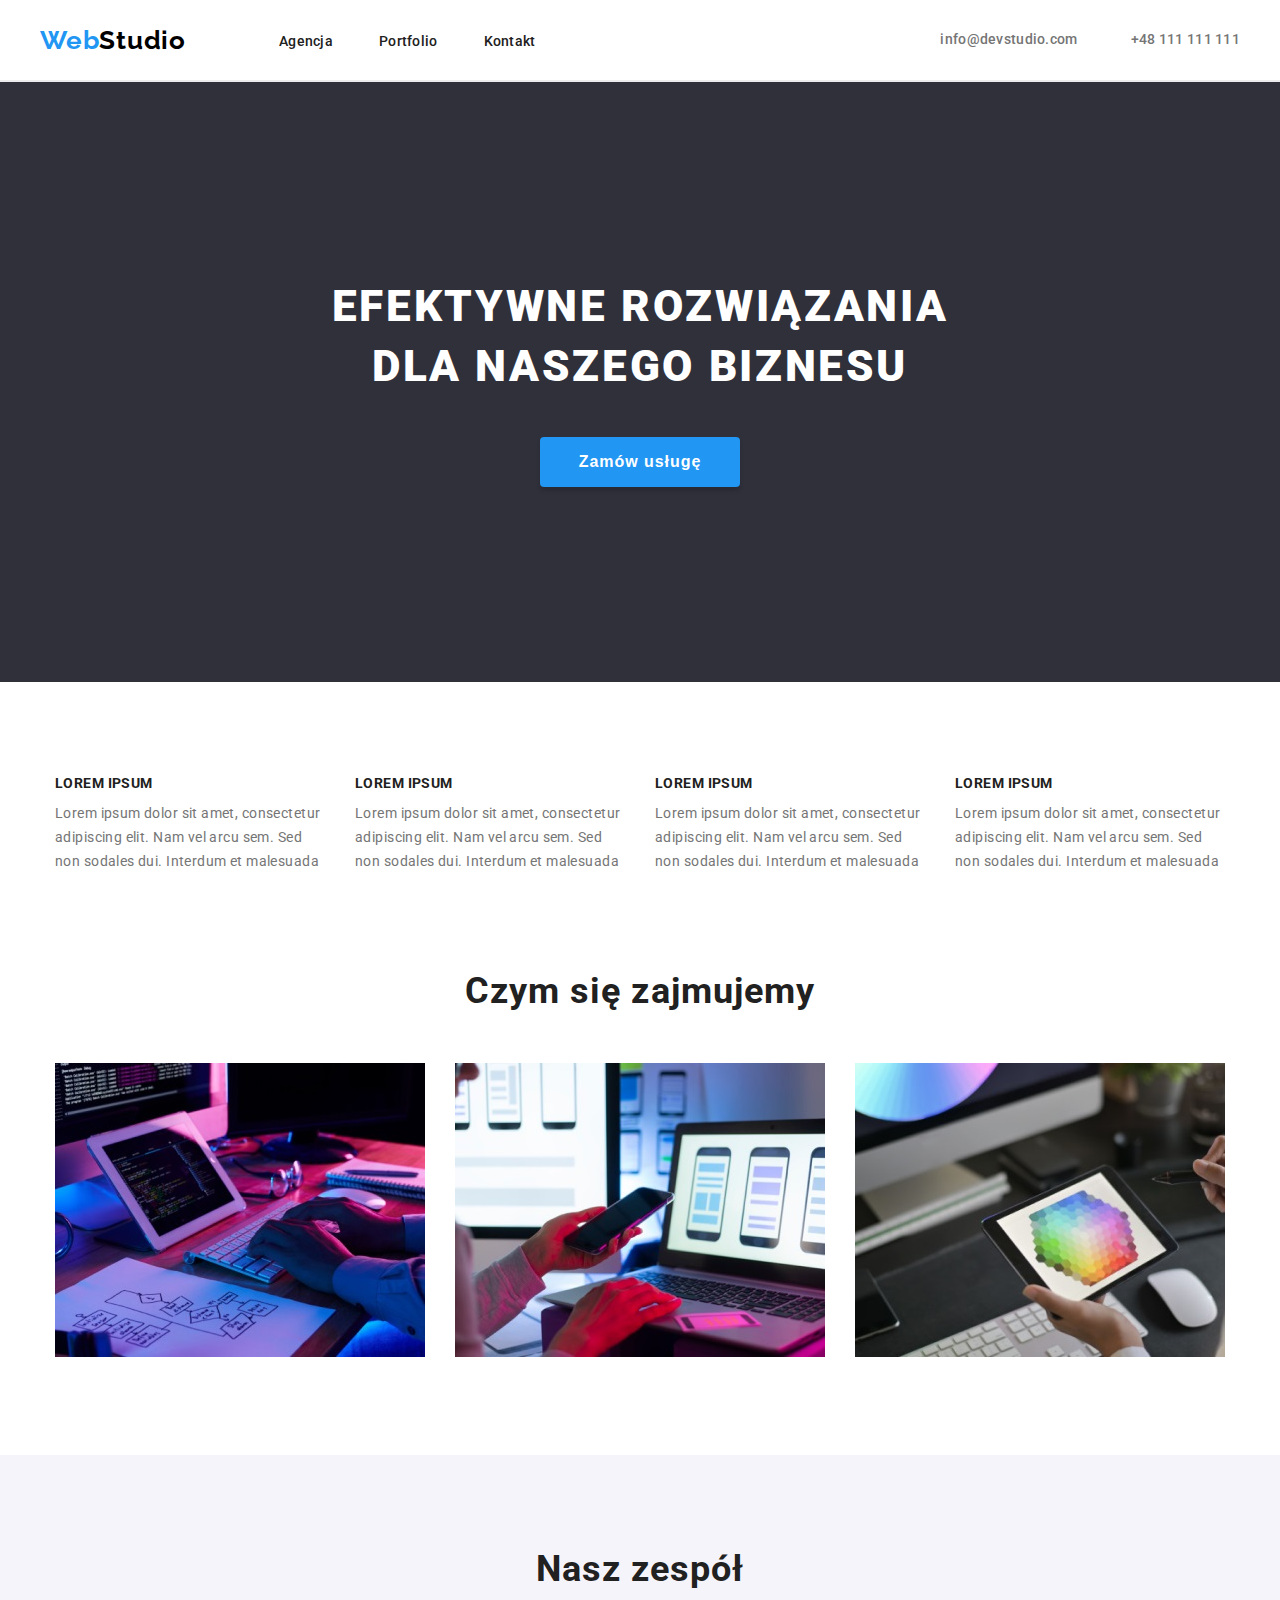
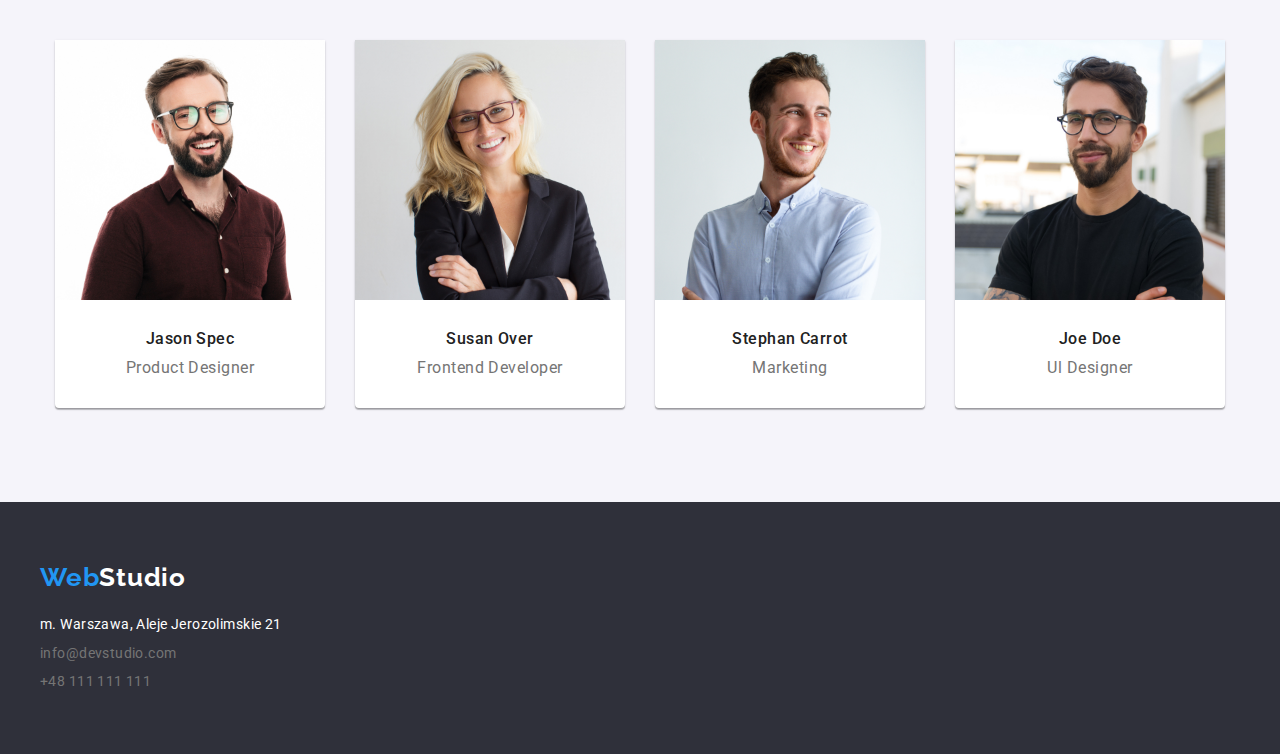
==== commit 4a84e34f: "fix part 4" ====
--- a/index.html
+++ b/index.html
@@ -23,9 +23,9 @@
     <link rel="stylesheet" href="css/style.css" />
   </head>
   <body>
-    
-      <header class="header container">
-        <nav class="navigation">
+      <header class="header">
+        <div class="container">
+         <nav class="navigation">
           <a class="logo" href="index.html"
             ><span class="logo-web">Web</span>Studio</a
           >
@@ -36,21 +36,24 @@
             </li>
             <li><a href="#">Kontakt</a></li>
           </ul>
-        </nav>
+         </nav>
         <div class="header-contacts">
           <a href="mailto:info@devstudio.com">info@devstudio.com</a>
           <a href="tel:+48111111111" class="phone-number">+48 111 111 111</a>
         </div>
+       </div>
+       <div class="line"></div>
       </header>
-    
-    <div class="line"></div>
-    <main>
-        <section class="section main-question">
+    <main> 
+        <section class="main-question">
+          <div class="container">
           <h1>efektywne rozwiązania dla naszego biznesu</h1>
           <button type="button">Zamów usługę</button>
+          </div>
         </section>
         <!--definicje-->
         <section class="section descriptions">
+          <div class="container">
           <ul class="descriptions-list">
             <li>
               <h3>lorem ipsum</h3>
@@ -81,9 +84,11 @@
               </p>
             </li>
           </ul>
+          </div>
         </section>
         <!--specyfikacja-->
         <section class="specification-images">
+          <div class="container">
           <h2>Czym się zajmujemy</h2>
           <ul class="device-photos">
             <li>
@@ -111,9 +116,11 @@
               />
             </li>
           </ul>
+          </div>
         </section>
         <!--nasz zespół-->
         <section class="section our-team">
+          <div class="container">
           <h2>Nasz zespół</h2>
           <ul class="team-list">
             <li>
@@ -166,6 +173,7 @@
               </div>
             </li>
           </ul>
+          </div>
         </section>
       </div>
     </main>
--- a/css/style.css
+++ b/css/style.css
@@ -1,387 +1,380 @@
 :root {
-  --color1: #000000;
-  --color2: #2196f3;
-  --color3: #757575;
-  --color4: #2f303a;
-  --color5: #ffffff;
-  --color6: #f5f4fa;
-  --color7: #212121;
-  --color8: #ececec;
+    --color1: #000000;
+    --color2: #2196f3;
+    --color3: #757575;
+    --color4: #2f303a;
+    --color5: #ffffff;
+    --color6: #f5f4fa;
+    --color7: #212121;
+    --color8: #ececec;
 }
 * {
-  margin: 0;
-  padding: 0;
+    margin: 0;
+    padding: 0;
 }
 body {
-  font-family: "Roboto", sans-serif;
-  color: var(--color7);
-  background-color: var(--color5);
-  max-width: 1600px;
-  margin-left: auto;
-  margin-right: auto;
+    font-family: 'Roboto', sans-serif;
+    color: var(--color7);
+    background-color: var(--color5);
 }
 
 a {
-  text-decoration: none;
+    text-decoration: none;
 }
 ul {
-  list-style: none;
-}
-
-.header {
-  height: 80px;
-  display: flex;
-  align-items: center;
-  padding-top: 0px;
-  margin: 0 auto;
-  justify-content: space-between;
-}
+    list-style: none;
+}
+
+.header > .container {
+    height: 80px;
+    display: flex;
+    align-items: center;
+    justify-content: space-between;
+    padding-top: 0px;
+    margin: 0 auto;
+}
+
 .navigation {
-  display: flex;
+    display: flex;
 }
 
 .logo {
-  color: var(--color1);
-  font-family: "Raleway", sans-serif;
-  font-weight: 700;
-  font-size: 26px;
-  line-height: 1.19;
-  letter-spacing: 0.03em;
-  text-decoration: none;
+    color: var(--color1);
+    font-family: 'Raleway', sans-serif;
+    font-weight: 700;
+    font-size: 26px;
+    line-height: 1.19;
+    letter-spacing: 0.03em;
+    text-decoration: none;
 }
 .logo-web {
-  color: var(--color2);
+    color: var(--color2);
 }
 .main-nav {
-  display: flex;
-  align-items: center;
-
-  margin: 0;
-
-  margin-left: 93px;
-  gap: 46px;
-  padding-left: 0px;
+    display: flex;
+    align-items: center;
+    margin: 0;
+    margin-left: 93px;
+    gap: 46px;
+    padding-left: 0px;
 }
 .main-nav a {
-  color: var(--color7);
-  font-weight: 500;
-  font-size: 14px;
-  line-height: 1.14;
-  letter-spacing: 0.02em;
+    color: var(--color7);
+    font-weight: 500;
+    font-size: 14px;
+    line-height: 1.14;
+    letter-spacing: 0.02em;
 }
 .main-nav a:hover,
 .main-nav a:focus {
-  cursor: pointer;
-  color: var(--color2);
+    cursor: pointer;
+    color: var(--color2);
 }
 
 .header-contacts {
-  font-weight: 500;
-  font-size: 14px;
-  line-height: 1.14;
-  letter-spacing: 0.02em;
-  margin-right: 0px;
+    font-weight: 500;
+    font-size: 14px;
+    line-height: 1.14;
+    letter-spacing: 0.02em;
 }
 .header-contacts a {
-  color: var(--color3);
+    color: var(--color3);
 }
 .header-contacts a:hover,
 .header-contacts a:focus {
-  cursor: pointer;
-  color: var(--color2);
+    cursor: pointer;
+    color: var(--color2);
 }
 .main {
-  margin: 0 auto;
+    margin: 0 auto;
 }
 .main-question {
-  background-color: var(--color4);
-  height: 600px;
-  display: flex;
-  flex-direction: column;
-  align-items: center;
-  gap: 40px;
-  justify-content: center;
+    background-color: var(--color4);
+}
+.main-question > .container {
+    height: 600px;
+    display: flex;
+    flex-direction: column;
+    align-items: center;
+    gap: 40px;
+    justify-content: center;
 }
 .main-question h1 {
-  letter-spacing: 0.06em;
-  text-transform: uppercase;
-  color: var(--color5);
-  font-weight: 900;
-  font-size: 44px;
-  line-height: 1.36;
-  margin-left: 452px;
-  margin-right: 452px;
-  text-align: center;
+    letter-spacing: 0.06em;
+    text-transform: uppercase;
+    color: var(--color5);
+    font-weight: 900;
+    font-size: 44px;
+    line-height: 1.36;
+    width: 696px;
+    height: 120px;
+    text-align: center;
 }
 
 .main-question button {
-  background: var(--color2);
-  color: var(--color5);
-  font-weight: 700;
-  font-size: 16px;
-  line-height: 1.88;
-  letter-spacing: 0.06em;
-  cursor: pointer;
-  box-shadow: 0px 4px 4px rgba(0, 0, 0, 0.15);
-  border-radius: 4px;
-  width: 200px;
-  height: 50px;
-  border: none;
-  outline: none;
+    background: var(--color2);
+    color: var(--color5);
+    font-weight: 700;
+    font-size: 16px;
+    line-height: 1.88;
+    letter-spacing: 0.06em;
+    cursor: pointer;
+    box-shadow: 0px 4px 4px rgba(0, 0, 0, 0.15);
+    border-radius: 4px;
+    width: 200px;
+    height: 50px;
+    border: none;
+    outline: none;
 }
 .descriptions-list {
-  display: flex;
-  justify-content: center;
-  gap: 30px;
-
-  padding-left: 0px;
+    display: flex;
+    justify-content: center;
+    gap: 30px;
+
+    padding-left: 0px;
 }
 
 .descriptions-list h3 {
-  font-weight: 700;
-  font-size: 14px;
-  line-height: 1.14;
-  letter-spacing: 0.03em;
-  text-transform: uppercase;
+    font-weight: 700;
+    font-size: 14px;
+    line-height: 1.14;
+    letter-spacing: 0.03em;
+    text-transform: uppercase;
 }
 .descriptions-list p {
-  color: var(--color3);
-  font-size: 14px;
-  line-height: 1.71;
-  letter-spacing: 0.03em;
-  width: 270px;
-  height: 75px;
-  padding-top: 10px;
-}
-.specification-images {
-  display: flex;
-  justify-items: center;
-  flex-direction: column;
-  align-items: center;
-  gap: 50px;
-  margin-bottom: 94px;
+    color: var(--color3);
+    font-size: 14px;
+    line-height: 1.71;
+    letter-spacing: 0.03em;
+    width: 270px;
+    height: 75px;
+    padding-top: 10px;
+}
+.specification-images > .container {
+    display: flex;
+    justify-items: center;
+    flex-direction: column;
+    align-items: center;
+    gap: 50px;
+    margin-bottom: 94px;
 }
 .specification-images h2 {
-  font-weight: 700;
-  font-size: 36px;
-  line-height: 1.16;
-  letter-spacing: 0.03em;
+    font-weight: 700;
+    font-size: 36px;
+    line-height: 1.16;
+    letter-spacing: 0.03em;
 }
 .device-photos {
-  display: flex;
-  gap: 30px;
-
-  padding-left: 0px;
-}
-
+    display: flex;
+    gap: 30px;
+    padding-left: 0px;
+}
 .our-team {
-  padding-top: 94px;
-  background: var(--color6);
-  display: flex;
-  flex-direction: column;
-  gap: 50px;
+    background: var(--color6);
+}
+.our-team > .container {
+    display: flex;
+    flex-direction: column;
+    gap: 50px;
 }
 
 .our-team h2 {
-  font-weight: 700;
-  font-size: 36px;
-  line-height: 1.16;
-  letter-spacing: 0.03em;
-  text-align: center;
+    font-weight: 700;
+    font-size: 36px;
+    line-height: 1.16;
+    letter-spacing: 0.03em;
+    text-align: center;
 }
 .team-list {
-  display: flex;
-  justify-content: center;
-  align-items: center;
-  gap: 30px;
-  margin-bottom: 94px;
-  padding-left: 0px;
+    display: flex;
+    justify-content: center;
+    align-items: center;
+    gap: 30px;
+    padding-left: 0px;
 }
 .team-list li {
-  background: var(--color5);
-  width: 270px;
-  height: 368px;
-  box-shadow: 0px 1px 3px rgba(0, 0, 0, 0.12), 0px 1px 1px rgba(0, 0, 0, 0.14),
-    0px 2px 1px rgba(0, 0, 0, 0.2);
-  border-radius: 0px 0px 4px 4px;
-  display: flex;
-  flex-direction: column;
-  gap: 30px;
+    background: var(--color5);
+    width: 270px;
+    height: 368px;
+    box-shadow: 0px 1px 3px rgba(0, 0, 0, 0.12), 0px 1px 1px rgba(0, 0, 0, 0.14),
+        0px 2px 1px rgba(0, 0, 0, 0.2);
+    border-radius: 0px 0px 4px 4px;
+    display: flex;
+    flex-direction: column;
+    gap: 30px;
 }
 
 .team-list span:nth-child(odd) {
-  color: var(--color7);
-  font-weight: 500;
-  font-size: 16px;
-  line-height: 1.18;
-  letter-spacing: 0.03em;
+    color: var(--color7);
+    font-weight: 500;
+    font-size: 16px;
+    line-height: 1.18;
+    letter-spacing: 0.03em;
 }
 .team-list span:nth-child(even) {
-  color: var(--color3);
-  font-size: 16px;
-  line-height: 1.18;
-  letter-spacing: 0.03em;
+    color: var(--color3);
+    font-size: 16px;
+    line-height: 1.18;
+    letter-spacing: 0.03em;
 }
 
 .team-list .employee {
-  display: flex;
-  flex-direction: column;
-  gap: 10px;
-  align-items: center;
+    display: flex;
+    flex-direction: column;
+    gap: 10px;
+    align-items: center;
 }
 
 .main-footer {
-  background: var(--color4);
-  height: 252px;
-  display: flex;
-  justify-content: center;
+    background: var(--color4);
+    height: 252px;
+    display: flex;
+    justify-content: center;
 }
 
 .main-footer .container {
-  display: flex;
-  flex-direction: column;
-  gap: 20px;
-  justify-content: center;
-  padding-left: 15px;
+    display: flex;
+    flex-direction: column;
+    gap: 20px;
+    justify-content: center;
+    padding-left: 15px;
 }
 
 .logo-studio {
-  color: var(--color5);
+    color: var(--color5);
 }
 
 .footer-contacts {
-  font-style: normal;
-  font-size: 14px;
-  line-height: 1.71;
-  letter-spacing: 0.03em;
-  color: var(--color5);
-  display: flex;
-  flex-direction: column;
-  justify-content: space-between;
-  height: 81px;
+    font-style: normal;
+    font-size: 14px;
+    line-height: 1.71;
+    letter-spacing: 0.03em;
+    color: var(--color5);
+    display: flex;
+    flex-direction: column;
+    justify-content: space-between;
+    height: 81px;
 }
 
 .footer-contacts a {
-  color: var(--color3);
+    color: var(--color3);
 }
 
 .footer-contacts a:hover,
 .footer-contacts a:focus {
-  cursor: pointer;
-  color: var(--color2);
-}
-
-.portfolio-main {
-  height: 1360px;
-
-  margin-bottom: 188px;
-  display: flex;
-  flex-direction: column;
-  align-items: center;
-  gap: 34px;
+    cursor: pointer;
+    color: var(--color2);
+}
+
+.portfolio-main > .container {
+    height: 1360px;
+    display: flex;
+    flex-direction: column;
+    align-items: center;
+    gap: 34px;
 }
 
 .button-portfolio-list {
-  display: flex;
-  gap: 8px;
-  padding: 0;
-  width: 572;
-  height: 54;
+    display: flex;
+    gap: 8px;
+    padding: 0;
+    width: 572;
+    height: 54;
 }
 
 .button-portfolio-list button {
-  background-color: var(--color6);
-  border: none;
-  font-weight: 500;
-  font-size: 16px;
-  line-height: 1.62;
-  letter-spacing: 0.03em;
-  color: var(--color7);
-  cursor: pointer;
-  border-radius: 4px;
-  padding: 6px 22px;
+    background-color: var(--color6);
+    border: none;
+    font-weight: 500;
+    font-size: 16px;
+    line-height: 1.62;
+    letter-spacing: 0.03em;
+    color: var(--color7);
+    cursor: pointer;
+    border-radius: 4px;
+    padding: 6px 22px;
 }
 .button-portfolio-list button:hover,
 .button-portfolio-list button:focus {
-  color: var(--color5);
-  background: var(--color2);
-  box-shadow: 0px 3px 1px rgba(0, 0, 0, 0.1), 0px 1px 2px rgba(0, 0, 0, 0.08),
-    0px 2px 2px rgba(0, 0, 0, 0.12);
-  border-radius: 4px;
+    color: var(--color5);
+    background: var(--color2);
+    box-shadow: 0px 3px 1px rgba(0, 0, 0, 0.1), 0px 1px 2px rgba(0, 0, 0, 0.08),
+        0px 2px 2px rgba(0, 0, 0, 0.12);
+    border-radius: 4px;
 }
 
 .portfolio-pages-list {
-  display: flex;
-  padding-left: 0%;
+    display: flex;
+    padding-left: 0%;
 }
 
 .first-row {
-  display: flex;
-  gap: 30px;
-  padding-left: 0;
-  padding-right: 0;
+    display: flex;
+    gap: 30px;
+    padding-left: 0;
+    padding-right: 0;
 }
 
 .second-row {
-  display: flex;
-  gap: 30px;
-  padding-left: 0;
-  padding-right: 0;
+    display: flex;
+    gap: 30px;
+    padding-left: 0;
+    padding-right: 0;
 }
 
 .third-row {
-  display: flex;
-  gap: 30px;
-  padding-left: 0;
-  padding-right: 0;
+    display: flex;
+    gap: 30px;
+    padding-left: 0;
+    padding-right: 0;
 }
 
 .row-gap {
-  display: flex;
-  flex-direction: column;
-  gap: 30px;
+    display: flex;
+    flex-direction: column;
+    gap: 30px;
 }
 .tale {
-  display: flex;
-  flex-direction: column;
-  gap: 4px;
-  align-items: flex-start;
-  padding: 20px 24px;
-  border: 1px solid #eeeeee;
-  margin-top: -4px;
+    display: flex;
+    flex-direction: column;
+    gap: 4px;
+    align-items: flex-start;
+    padding: 20px 24px;
+    border: 1px solid #eeeeee;
+    margin-top: -4px;
 }
 .portfolio-pages-list li {
-  width: 370px;
-  height: 404px;
+    width: 370px;
+    height: 404px;
 }
 .portfolio-pages-list span:nth-child(odd) {
-  font-weight: 700;
-  font-size: 18px;
-  line-height: 2;
-  letter-spacing: 0.06em;
+    font-weight: 700;
+    font-size: 18px;
+    line-height: 2;
+    letter-spacing: 0.06em;
 }
 .portfolio-pages-list span:nth-child(even) {
-  color: var(--color3);
-  font-size: 16px;
-  line-height: 1.88;
-  letter-spacing: 0.03em;
+    color: var(--color3);
+    font-size: 16px;
+    line-height: 1.88;
+    letter-spacing: 0.03em;
 }
 
 .container {
-  width: 1200px;
-  margin: 0 auto;
-  padding: 0 15px;
+    width: 1200px;
+    margin: 0 auto;
+    padding: 0 15px;
 }
 
 .section {
-  padding-top: 94px;
-  padding-bottom: 94px;
+    padding-top: 94px;
+    padding-bottom: 94px;
 }
 
 .phone-number {
-  margin-left: 50px;
+    margin-left: 50px;
 }
 
 .line {
-  border: 1px solid var(--color8);
-}
+    border: 1px solid var(--color8);
+}
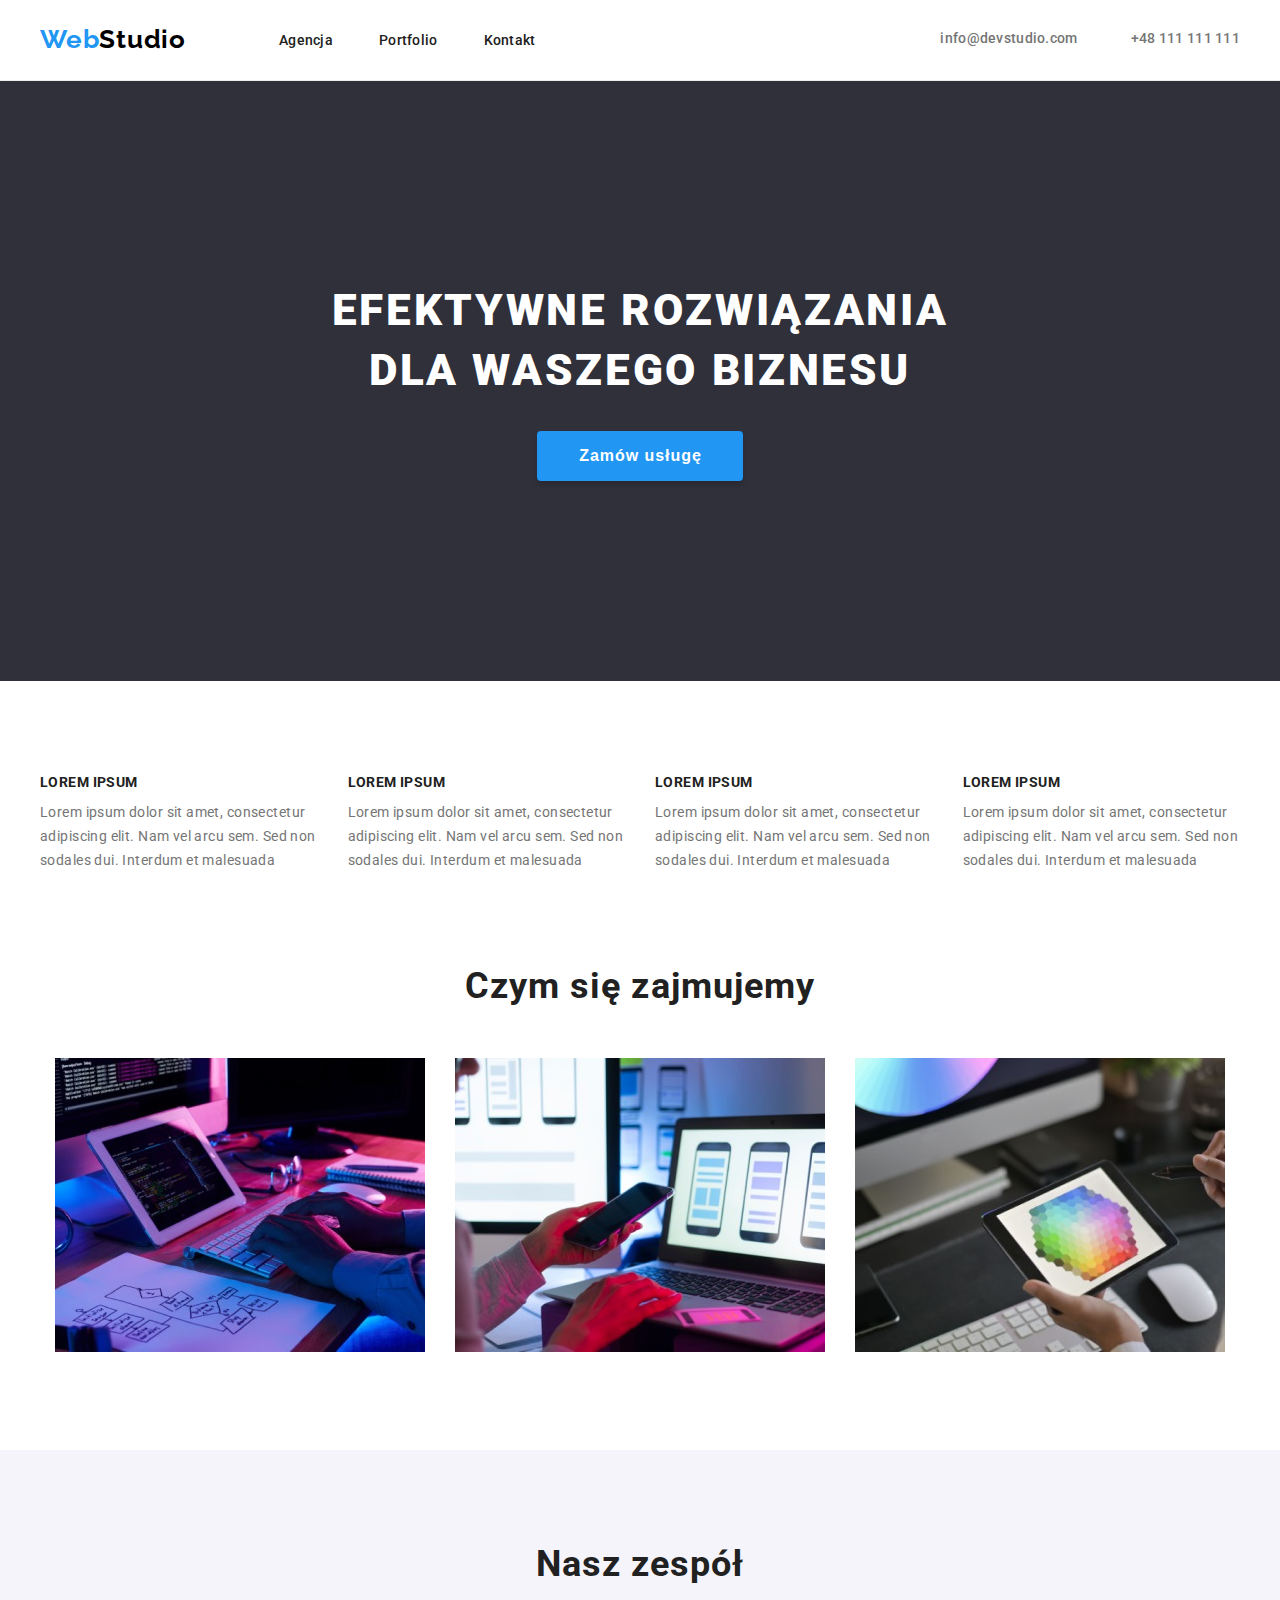
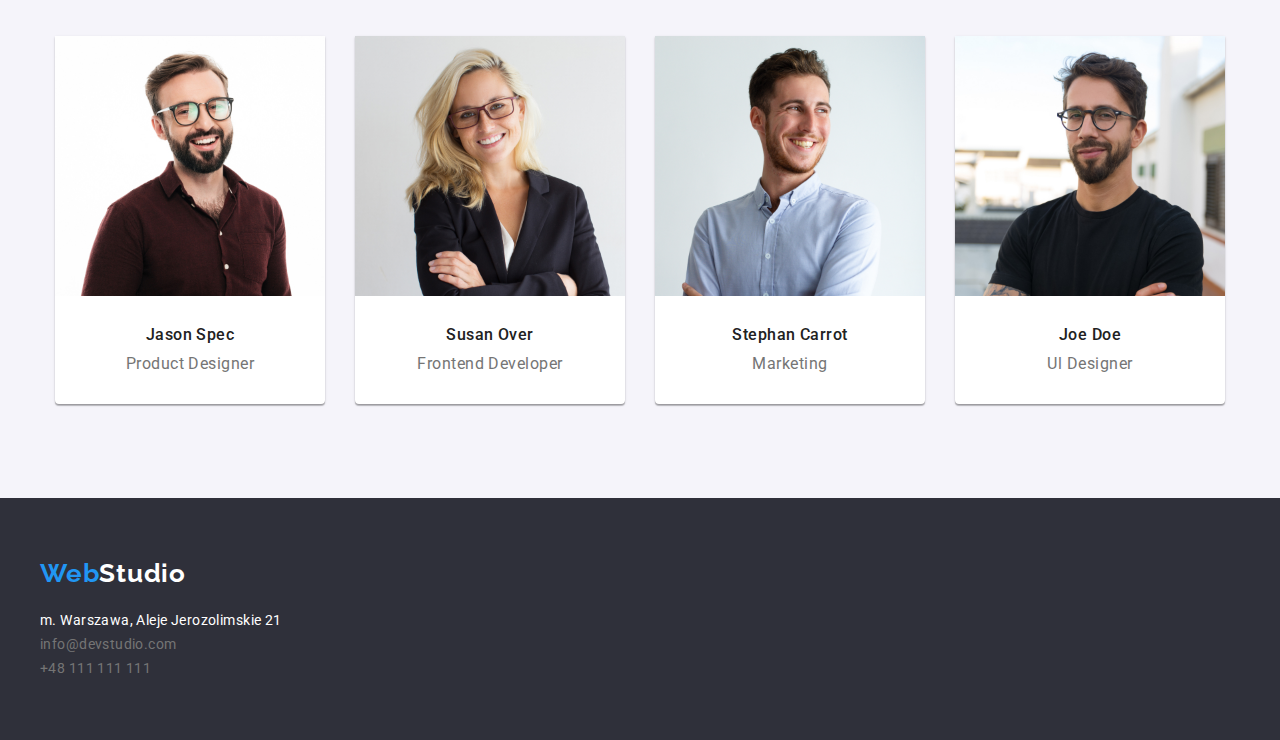
==== commit 62b3aa00: "fix part 5" ====
--- a/index.html
+++ b/index.html
@@ -42,13 +42,12 @@
           <a href="tel:+48111111111" class="phone-number">+48 111 111 111</a>
         </div>
        </div>
-       <div class="line"></div>
       </header>
     <main> 
         <section class="main-question">
           <div class="container">
-          <h1>efektywne rozwiązania dla naszego biznesu</h1>
-          <button type="button">Zamów usługę</button>
+          <h1>efektywne rozwiązania dla waszego biznesu</h1>
+          <button type="button" class="order">Zamów usługę</button>
           </div>
         </section>
         <!--definicje-->
--- a/css/style.css
+++ b/css/style.css
@@ -24,14 +24,15 @@
 ul {
     list-style: none;
 }
+.header {
+    border-bottom: 1px solid #ececec;
+    padding: 24px 0 25px;
+}
 
 .header > .container {
-    height: 80px;
     display: flex;
     align-items: center;
     justify-content: space-between;
-    padding-top: 0px;
-    margin: 0 auto;
 }
 
 .navigation {
@@ -53,7 +54,6 @@
 .main-nav {
     display: flex;
     align-items: center;
-    margin: 0;
     margin-left: 93px;
     gap: 46px;
     padding-left: 0px;
@@ -92,11 +92,10 @@
     background-color: var(--color4);
 }
 .main-question > .container {
-    height: 600px;
-    display: flex;
-    flex-direction: column;
-    align-items: center;
-    gap: 40px;
+    display: flex;
+    flex-direction: column;
+    align-items: center;
+    gap: 30px;
     justify-content: center;
 }
 .main-question h1 {
@@ -106,11 +105,11 @@
     font-weight: 900;
     font-size: 44px;
     line-height: 1.36;
-    width: 696px;
-    height: 120px;
     text-align: center;
-}
-
+    margin-left: 252px;
+    margin-right: 252px;
+    margin-top: 200px;
+}
 .main-question button {
     background: var(--color2);
     color: var(--color5);
@@ -121,16 +120,14 @@
     cursor: pointer;
     box-shadow: 0px 4px 4px rgba(0, 0, 0, 0.15);
     border-radius: 4px;
-    width: 200px;
-    height: 50px;
     border: none;
     outline: none;
+    margin-bottom: 200px;
 }
 .descriptions-list {
     display: flex;
     justify-content: center;
     gap: 30px;
-
     padding-left: 0px;
 }
 
@@ -146,8 +143,6 @@
     font-size: 14px;
     line-height: 1.71;
     letter-spacing: 0.03em;
-    width: 270px;
-    height: 75px;
     padding-top: 10px;
 }
 .specification-images > .container {
@@ -194,14 +189,13 @@
 }
 .team-list li {
     background: var(--color5);
-    width: 270px;
-    height: 368px;
     box-shadow: 0px 1px 3px rgba(0, 0, 0, 0.12), 0px 1px 1px rgba(0, 0, 0, 0.14),
         0px 2px 1px rgba(0, 0, 0, 0.2);
     border-radius: 0px 0px 4px 4px;
     display: flex;
     flex-direction: column;
     gap: 30px;
+    padding-bottom: 30px;
 }
 
 .team-list span:nth-child(odd) {
@@ -227,9 +221,9 @@
 
 .main-footer {
     background: var(--color4);
-    height: 252px;
-    display: flex;
-    justify-content: center;
+    display: flex;
+    justify-content: center;
+    padding: 60px 0;
 }
 
 .main-footer .container {
@@ -253,7 +247,6 @@
     display: flex;
     flex-direction: column;
     justify-content: space-between;
-    height: 81px;
 }
 
 .footer-contacts a {
@@ -267,7 +260,6 @@
 }
 
 .portfolio-main > .container {
-    height: 1360px;
     display: flex;
     flex-direction: column;
     align-items: center;
@@ -277,9 +269,6 @@
 .button-portfolio-list {
     display: flex;
     gap: 8px;
-    padding: 0;
-    width: 572;
-    height: 54;
 }
 
 .button-portfolio-list button {
@@ -305,28 +294,21 @@
 
 .portfolio-pages-list {
     display: flex;
-    padding-left: 0%;
 }
 
 .first-row {
     display: flex;
     gap: 30px;
-    padding-left: 0;
-    padding-right: 0;
 }
 
 .second-row {
     display: flex;
     gap: 30px;
-    padding-left: 0;
-    padding-right: 0;
 }
 
 .third-row {
     display: flex;
     gap: 30px;
-    padding-left: 0;
-    padding-right: 0;
 }
 
 .row-gap {
@@ -343,10 +325,7 @@
     border: 1px solid #eeeeee;
     margin-top: -4px;
 }
-.portfolio-pages-list li {
-    width: 370px;
-    height: 404px;
-}
+
 .portfolio-pages-list span:nth-child(odd) {
     font-weight: 700;
     font-size: 18px;
@@ -378,3 +357,6 @@
 .line {
     border: 1px solid var(--color8);
 }
+.order {
+    padding: 10px 41px 10px 42px;
+}
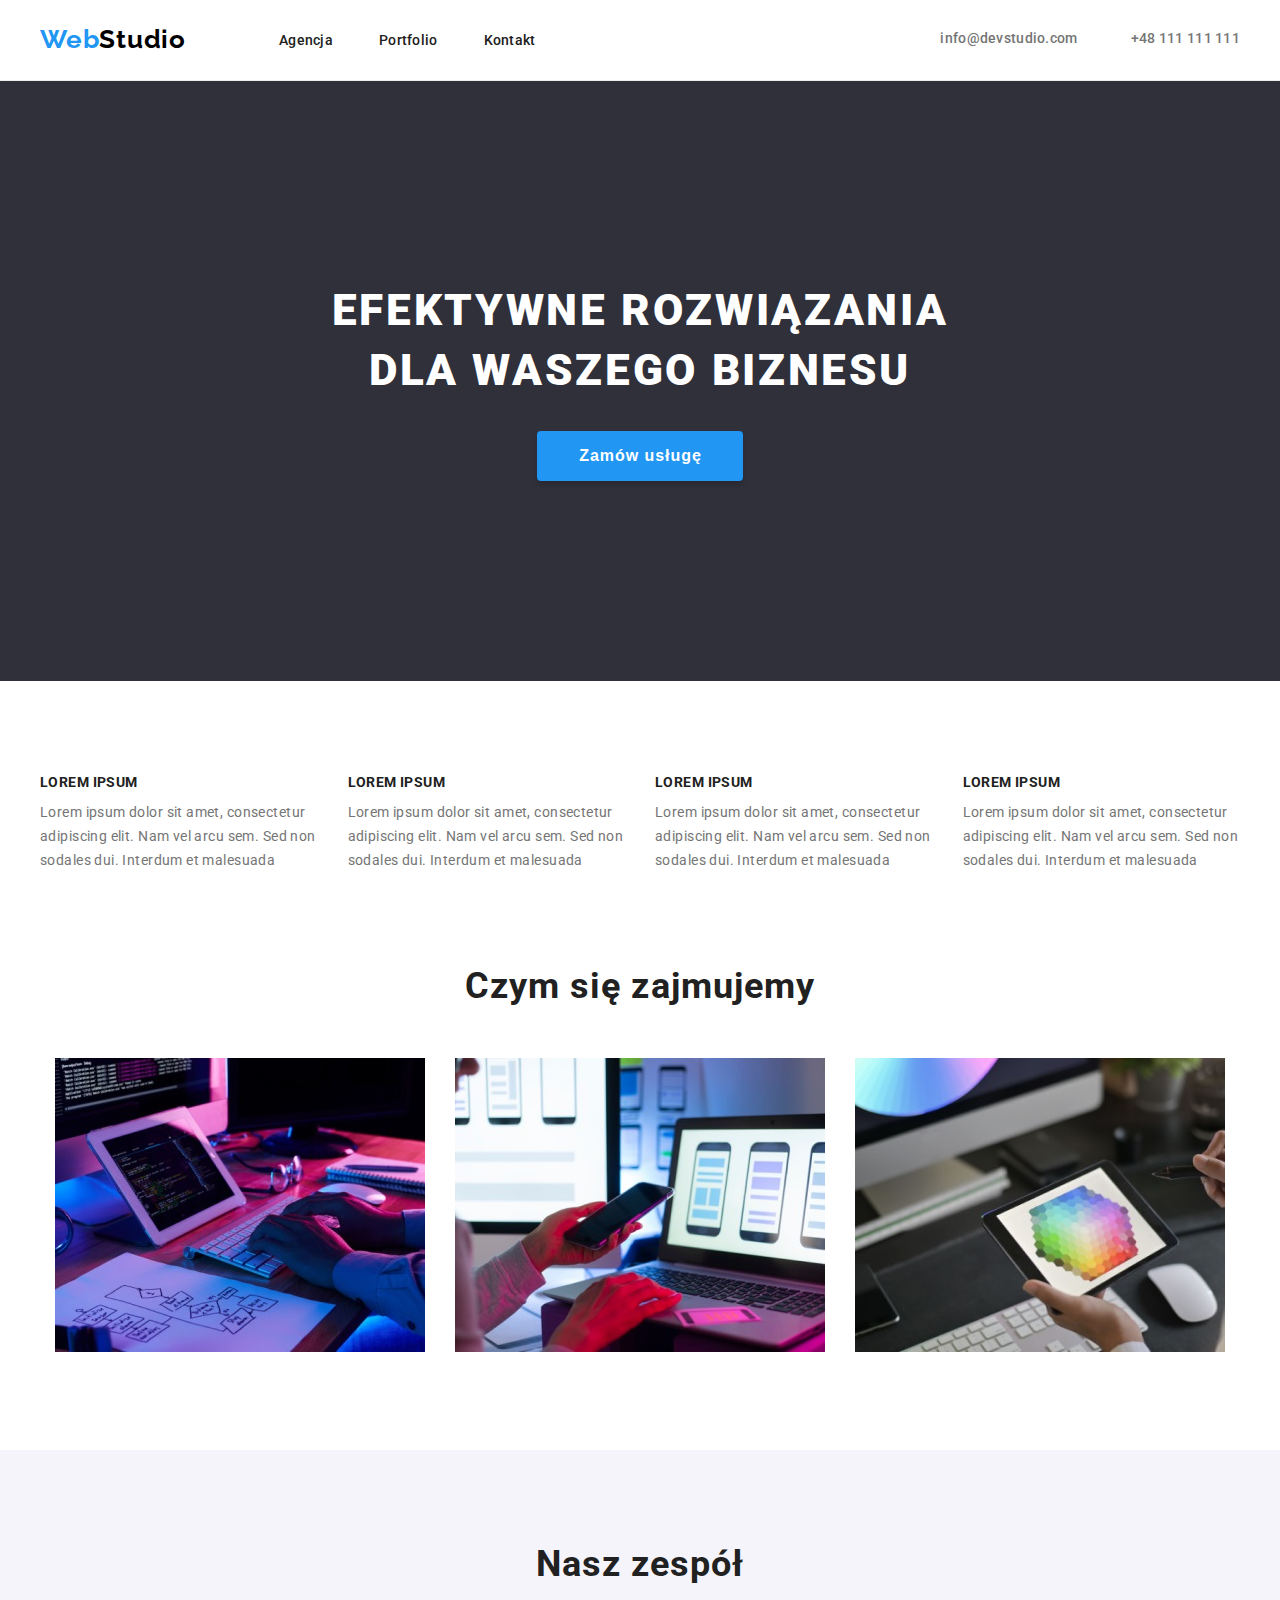
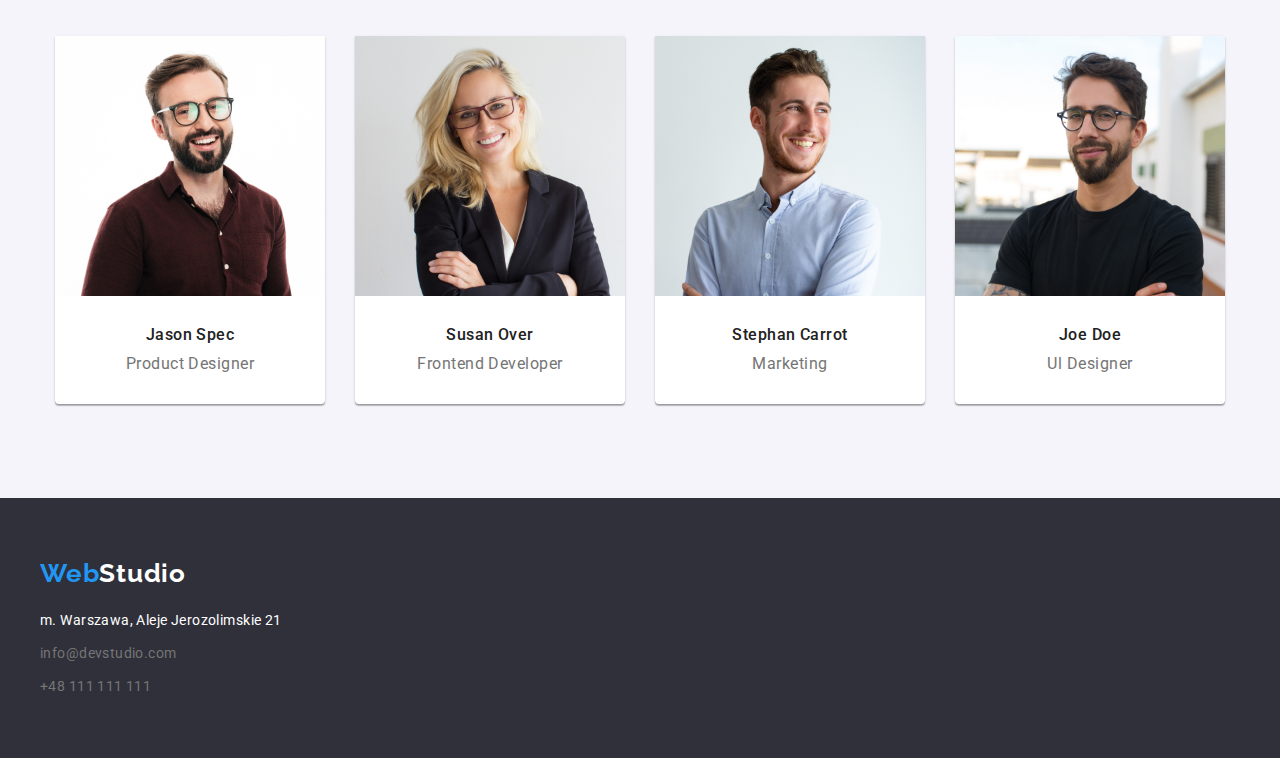
==== commit 59b97662: "fix part 6" ====
--- a/index.html
+++ b/index.html
@@ -86,7 +86,7 @@
           </div>
         </section>
         <!--specyfikacja-->
-        <section class="specification-images">
+        <section class="section specification-images">
           <div class="container">
           <h2>Czym się zajmujemy</h2>
           <ul class="device-photos">
--- a/css/style.css
+++ b/css/style.css
@@ -151,7 +151,7 @@
     flex-direction: column;
     align-items: center;
     gap: 50px;
-    margin-bottom: 94px;
+    margin-top: -94px;
 }
 .specification-images h2 {
     font-weight: 700;
@@ -247,6 +247,7 @@
     display: flex;
     flex-direction: column;
     justify-content: space-between;
+    gap: 9px;
 }
 
 .footer-contacts a {
